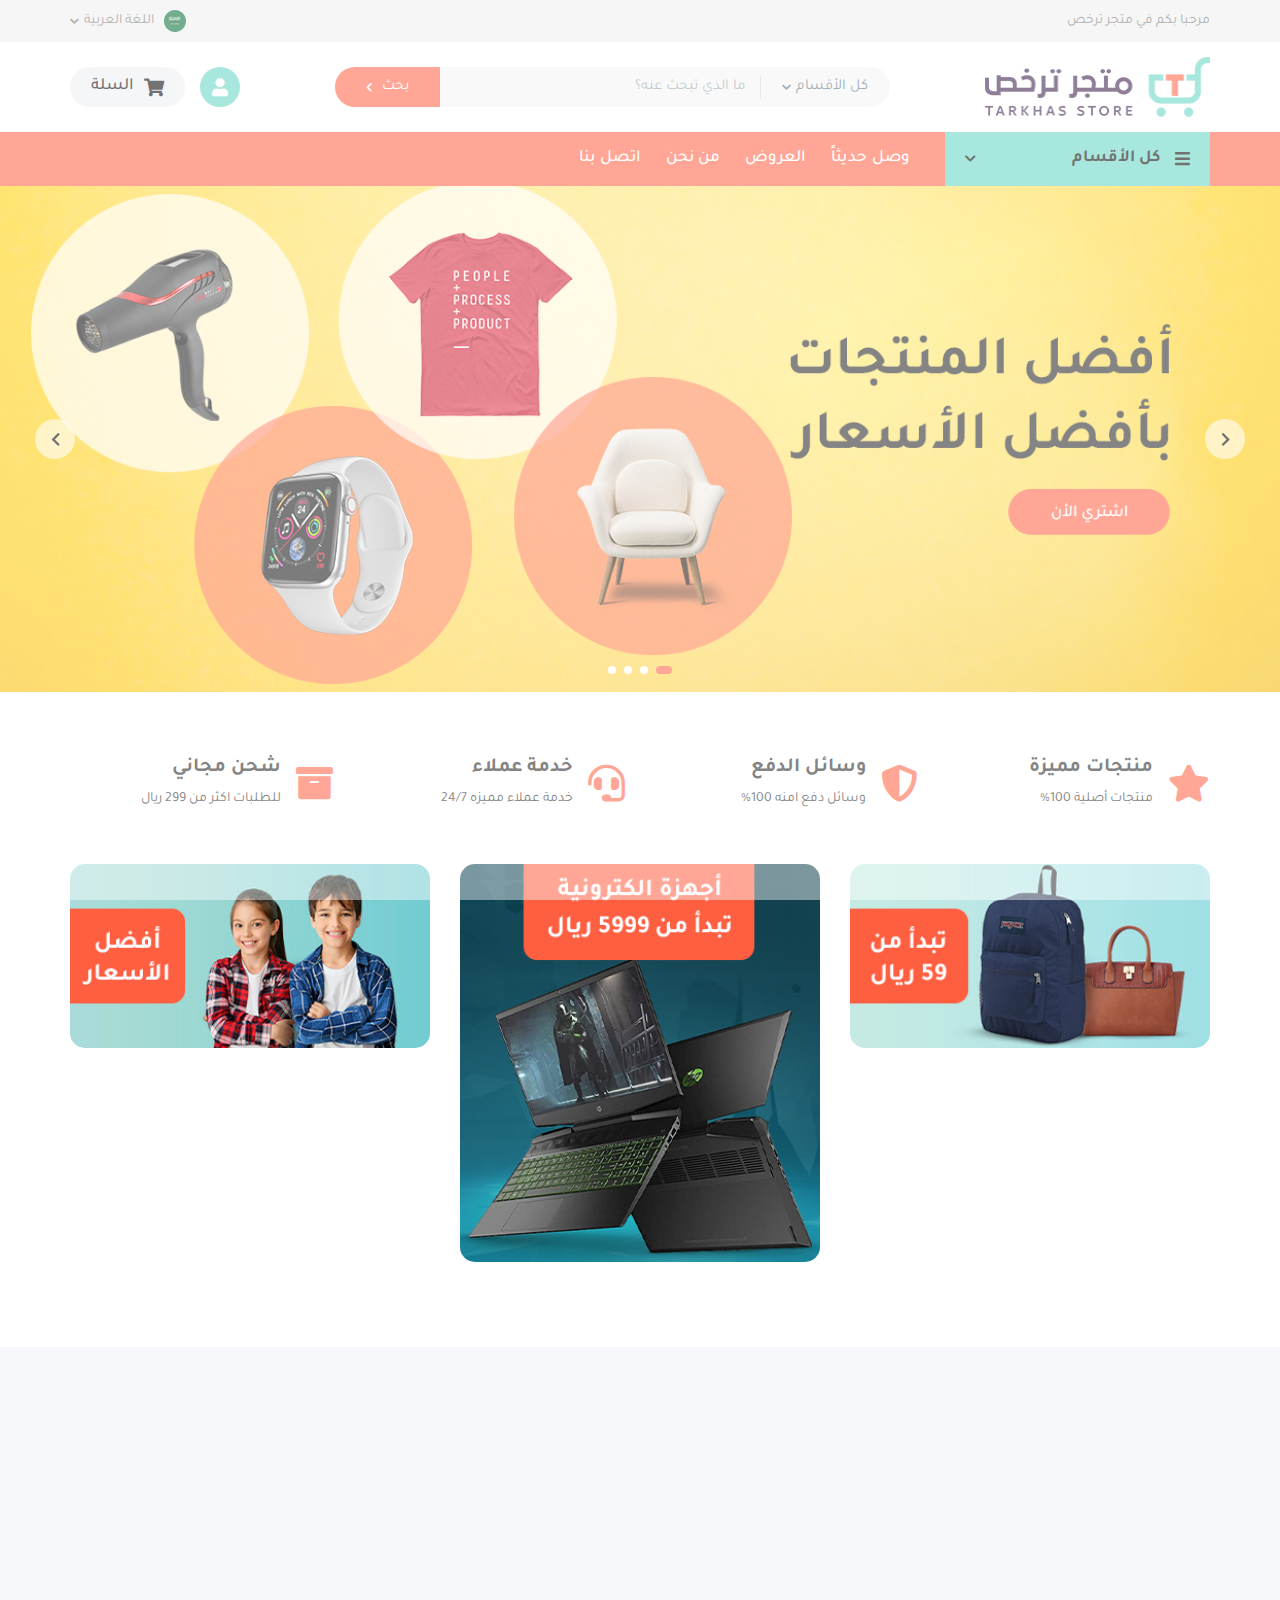
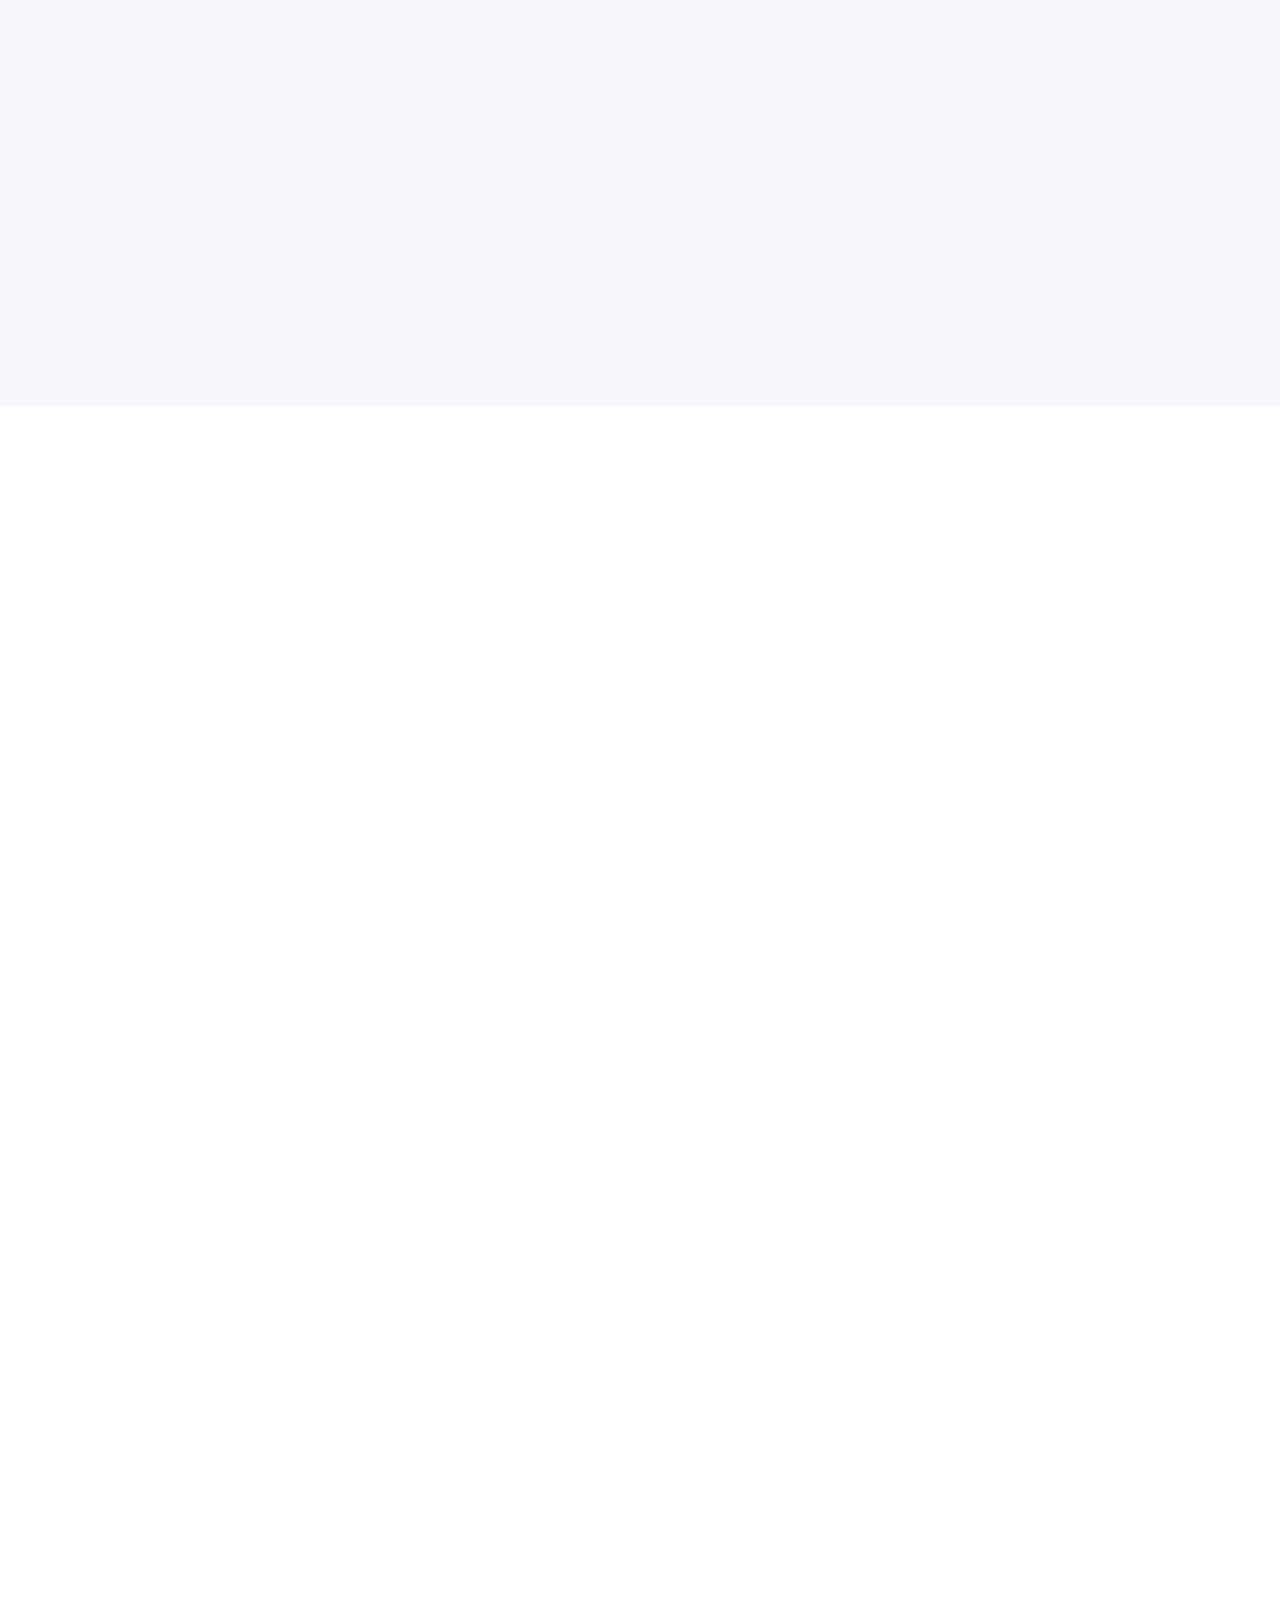
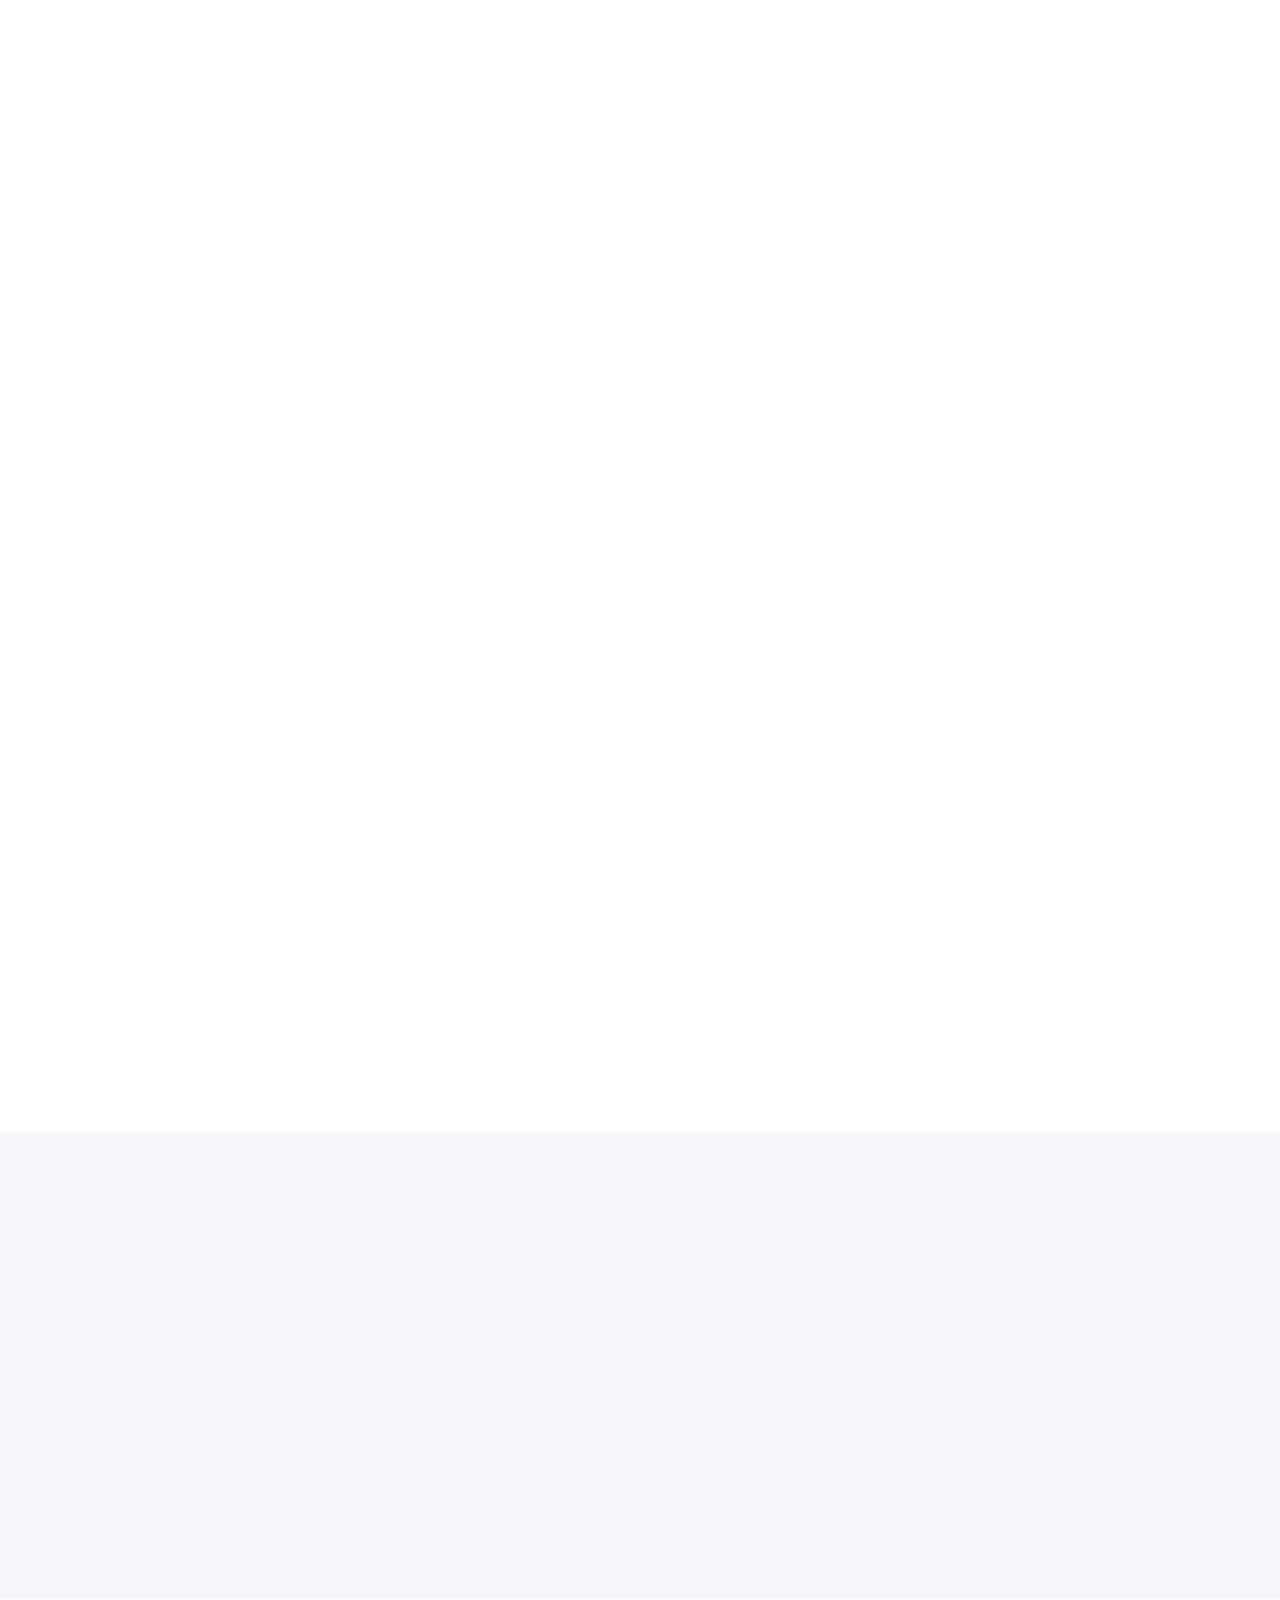
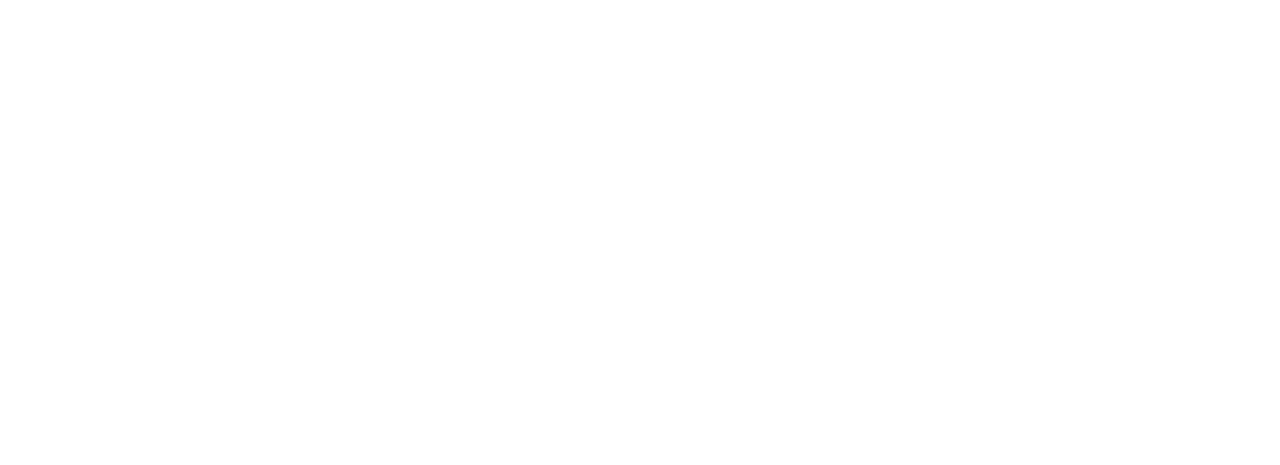
==== index.html @ 3750b5ea "Adding Project Files" ====
<!DOCTYPE html>

<html lang="ar" dir="rtl">

<head>
    <meta charset="utf-8">
    <meta http-equiv="X-UA-Compatible" content="IE=edge">
    <title>ترخص</title>
    <meta name="description" content="">
    <meta name="viewport" content="width=device-width, initial-scale=1">
    <link rel="icon" href="images/logo/logo.png" type="image/x-icon">
    <link rel="stylesheet" href="css/all.min.css">
    <link rel="stylesheet" href="css/bootstrap.min.css">
    <link rel="stylesheet" href="css/bootstrap-rtl.min.css">
    <link rel="stylesheet" href="css/fonts.css">
    <link rel="stylesheet" href="css/animate.css">
    <link rel="stylesheet" href="css/owl.carousel.min.css">
    <link rel="stylesheet" href="css/owl.theme.default.min.css">
    <!-- <link rel="stylesheet" href="css/swiper-bundle.css"> -->
    <link rel="stylesheet" href="css/Linearicons.css">
    <link rel="stylesheet" href="css/main.css">
</head>

<body>
    <!--------------------------------------- Page Overlay -------------------------------------->
    <div class="loading-overlay">
        <div class="loading-overlay-box">
            <img src="images/logo/logo.png">
            <div class="progress-bar">
                <span class="bar"><span class="progress"></span></span>
            </div>
        </div>
    </div>

    <!--------------------------------------- Header Start -------------------------------------->
    <div class="mo-header">
        <div class="top-bar">
            <div class="container">
                <div class="top-bar-content">
                    <p class="welcome-msg">مرحبا بكم في متجر ترخص</p>
                    <div class="lang">
                        <div class="lang-top">
                            <div class="flag">
                                <img class="lang-img" src="images/header/flag.png">
                            </div>
                            <p class="lang-name">اللغة العربية</p>
                        </div>
                        <ul class="lang-list list-unstyled">
                            <li class="lang-li"><a href="index-en.html" class="lang-link">English</a></li>
                            <li class="lang-li"><a href="index.html" class="lang-link">اللغة العربية</a></li>
                        </ul>
                    </div>
                </div>
            </div>
        </div>
        <div class="container">
            <div class="header-content">
                <div class="logo-box">
                    <div class="logo">
                        <a href="#!"><img class="logo-img" src="images/logo/logo.png"></a>
                    </div>
                </div>
                <button class="close-search-btn"><i class="fa fa-times"></i></button>
                <div class="search-box">
                    <div class="search-cats">
                        <button class="cats-btn">كل الأقسام</button>
                        <ul class="cats-btn-list list-unstyled">
                            <li class="cats-btn-li"><a href="#!" class="cats-btn-link">الملابس</li>
                            <li class="cats-btn-li"><a href="#!" class="cats-btn-link">عبايات</a></li>
                            <li class="cats-btn-li"><a href="#!" class="cats-btn-link">العناية بالشعر</a></li>
                            <li class="cats-btn-li"><a href="#!" class="cats-btn-link">العناية بالبشرة</a></li>
                            <li class="cats-btn-li"><a href="#!" class="cats-btn-link">مستحضرات التجميل</a></li>
                            <li class="cats-btn-li"><a href="#!" class="cats-btn-link">الاكسسوارات</a></li>
                            <li class="cats-btn-li"><a href="#!" class="cats-btn-link">الأجهزة الالكترونية</a></li>
                            <li class="cats-btn-li"><a href="#!" class="cats-btn-link">الأجهزة الكهربائية</a></li>
                            <li class="cats-btn-li"><a href="#!" class="cats-btn-link">مستلزمات الرضع</a></li>
                            <li class="cats-btn-li"><a href="#!" class="cats-btn-link">مستلزمات الرياضة</a></li>
                            <li class="cats-btn-li"><a href="#!" class="cats-btn-link">الألعاب</a></li>
                            <li class="cats-btn-li"><a href="#!" class="cats-btn-link">العطور</a></li>
                            <li class="cats-btn-li"><a href="#!" class="cats-btn-link">مستلزمات المنزل</a></li>
                            <li class="cats-btn-li"><a href="#!" class="cats-btn-link">مستلزمات المطبخ</a></li>
                            <li class="cats-btn-li"><a href="#!" class="cats-btn-link">المستلزمات المدرسية والكتب</a></li>
                            <li class="cats-btn-li"><a href="#!" class="cats-btn-link">المواد الغذائية بأنواعها والبروتينات الصحية</a></li>
                            <li class="cats-btn-li"><a href="#!" class="cats-btn-link">العروض والخصومات</a></li>
                        </ul>
                    </div>
                    <div class="search-bar">
                        <input class="search-input" type="text" placeholder="ما الذي تبحث عنه؟">
                        <button class="search-click">بحث</button>
                    </div>
                </div>
                <div class="terms">
                    <div class="menu term-tool">
                        <i class="menu-icon term-icon open-menu"></i>
                    </div>
                    <div class="search term-tool">
                        <i class="search-icon term-icon open-search"></i>
                    </div>
                    <div class="config term-tool">
                        <i class="config-icon term-icon fa fa-user"></i>
                        <ul class="config-list list-unstyled">
                            <li class="config-li"><a class="config-link" href="#!">تسجيل دخول</a></li>
                            <li class="config-li"> <a class="config-link" href="#!">تسجيل جديد</a></li>
                        </ul>
                    </div>
                    <a class="shop" href="#!">
                        <i class="shop-icon term-icon fa fa-shopping-cart"></i>
                        <p class="term-name">السلة</p>
                    </a>
                </div>
            </div>
        </div>
    </div>
    <!---------------------------------------- Header End --------------------------------------->


    <!----------------------------------------- Nav Start --------------------------------------->
    <div class="mo-nav">
        <div class="container">
            <button class="close"><i class="fa fa-times"></i></button>
            <div class="lang">
                <div class="lang-top">
                    <div class="flag">
                        <img class="lang-img" src="images/header/flag.png">
                    </div>
                    <p class="lang-name">اللغة العربية</p>
                </div>
                <ul class="lang-list list-unstyled">
                    <li class="lang-li"><a href="index-en.html" class="lang-link">English</a></li>
                    <li class="lang-li"><a href="index.html" class="lang-link">اللغة العربية</a></li>
                </ul>
            </div>
            <ul class="nav-list list-unstyled">
                <li class="nav-li cats-box">
                    <a class="nav-link" href="#!">
                        <i class="all-cats-btn fa fa-bars"></i>
                        <p class="cats-name">كل الأقسام</p>
                    </a>
                    <div class="mega-menu">
                        <div class="container">
                            <ul class="cats-list list-unstyled">
                                <li class="cats-li mega-sub-menu"><a href="#!" class="cats-link">الملابس</a>
                                    <div class="cats">
                                        <div class="cat-item">
                                            <div class="cat-img-box">
                                                <img class="cat-img" src="images/megamenu/1.png">
                                            </div>
                                            <a href="#!" class="cat-name">ملابس رجالي</a>
                                        </div>
                                        <div class="cat-item">
                                            <div class="cat-img-box">
                                                <img class="cat-img" src="images/megamenu/2.png">
                                            </div>
                                            <a href="#!" class="cat-name">ملابس نساء</a>
                                        </div>
                                        <div class="cat-item">
                                            <div class="cat-img-box">
                                                <img class="cat-img" src="images/megamenu/3.png">
                                            </div>
                                            <a href="#!" class="cat-name">ملابس أطفال</a>
                                        </div>
                                        <div class="cat-item">
                                            <div class="cat-img-box">
                                                <img class="cat-img" src="images/megamenu/4.png">
                                            </div>
                                            <a href="#!" class="cat-name">اكسسوارات نساء</a>
                                        </div>
                                        <div class="cat-item">
                                            <div class="cat-img-box">
                                                <img class="cat-img" src="images/megamenu/5.png">
                                            </div>
                                            <a href="#!" class="cat-name">اكسسوارات رجالي</a>
                                        </div>
                                        <div class="cat-item">
                                            <div class="cat-img-box">
                                                <img class="cat-img" src="images/megamenu/6.png">
                                            </div>
                                            <a href="#!" class="cat-name">شنط</a>
                                        </div>
                                        <div class="cat-item">
                                            <div class="cat-img-box">
                                                <img class="cat-img" src="images/megamenu/7.png">
                                            </div>
                                            <a href="#!" class="cat-name">أحذية</a>
                                        </div>
                                        <div class="cat-item">
                                            <div class="cat-img-box">
                                                <img class="cat-img" src="images/megamenu/8.png">
                                            </div>
                                            <a href="#!" class="cat-name">ساعات</a>
                                        </div>
                                    </div>
                                </li>
                                <li class="cats-li"><a href="#!" class="cats-link">عبايات</a></li>
                                <li class="cats-li"><a href="#!" class="cats-link">العناية بالشعر</a></li>
                                <li class="cats-li"><a href="#!" class="cats-link">العناية بالبشرة</a></li>
                                <li class="cats-li"><a href="#!" class="cats-link">مستحضرات التجميل</a></li>
                                <li class="cats-li"><a href="#!" class="cats-link">الاكسسوارات</a></li>
                                <li class="cats-li"><a href="#!" class="cats-link">الأجهزة الالكترونية</a></li>
                                <li class="cats-li"><a href="#!" class="cats-link">الأجهزة الكهربائية</a></li>
                                <li class="cats-li"><a href="#!" class="cats-link">مستلزمات الرضع</a></li>
                                <li class="cats-li"><a href="#!" class="cats-link">مستلزمات الرياضة</a></li>
                                <li class="cats-li"><a href="#!" class="cats-link">الألعاب</a></li>
                                <li class="cats-li"><a href="#!" class="cats-link">العطور</a></li>
                                <li class="cats-li"><a href="#!" class="cats-link">مستلزمات المنزل</a></li>
                                <li class="cats-li"><a href="#!" class="cats-link">مستلزمات المطبخ</a></li>
                                <li class="cats-li"><a href="#!" class="cats-link">المستلزمات المدرسية والكتب</a></li>
                                <li class="cats-li"><a href="#!" class="cats-link">المواد الغذائية بأنواعها والبروتينات الصحية</a></li>
                                <li class="cats-li"><a href="#!" class="cats-link">العروض والخصومات</a></li>
                            </ul>
                        </div>
                    </div>
                </li>
                <li class="nav-li"><a class="nav-link" href="#!">الرئيسية</a></li>
                <li class="nav-li config-box">
                    <a class="nav-link" href="#!">حسابي</a>
                    <ul class="config-list list-unstyled">
                        <li class="config-li"><a class="config-link" href="#!">تسجيل دخول</a></li>
                        <li class="config-li"> <a class="config-link" href="#!">تسجيل جديد</a></li>
                    </ul>
                </li>
                <li class="nav-li"><a class="nav-link" href="#!">وصل حديثاً</a></li>
                <li class="nav-li"><a class="nav-link" href="#!">العروض</a></li>
                <li class="nav-li"><a class="nav-link" href="#!">من نحن</a></li>
                <li class="nav-li"><a class="nav-link" href="#!">اتصل بنا</a></li>
            </ul>
        </div>
    </div>
    <!------------------------------------------ Nav End ---------------------------------------->


    <!------------------------------------- Main Slider Start ----------------------------------->
    <div class="main-slider wow animate__zoomIn" data-wow-duration="0.7s">
        <div class="owl-carousel owl-theme">
            <div class="main-item">
                <a href="#!"><img class="main-img" src="images/main-slider/slider.png"></a>
            </div>
            <div class="main-item">
                <a href="#!"><img class="main-img" src="images/main-slider/slider.png"></a>
            </div>
            <div class="main-item">
                <a href="#!"><img class="main-img" src="images/main-slider/slider.png"></a>
            </div>
            <div class="main-item">
                <a href="#!"><img class="main-img" src="images/main-slider/slider.png"></a>
            </div>
        </div>
    </div>
    <!-------------------------------------- Main Slider End ------------------------------------>


    <!--------------------------------------- Features Start ------------------------------------>
    <div class="features design">
        <div class="container">
            <div class="row">
                <div class="features-box wow animate__fadeInDown" data-wow-duration="0.7s">
                    <div class="col-md-3 col-xs-12">
                        <div class="feature wow animate__fadeInDown" data-wow-duration="0.7s">
                            <div class="feature-icon-box">
                                <i class="fas fa-star"></i>
                            </div>
                            <div class="feature-content">
                                <h3 class="feature-name">منتجات مميزة</h3>
                                <p class="feature-desc">منتجات أصلية 100%</p>
                            </div>
                        </div>
                    </div>

                    <div class="col-md-3 col-xs-12">
                        <div class="feature wow animate__fadeInDown" data-wow-duration="0.7s">
                            <div class="feature-icon-box">
                                <i class="feature-icon fas fa-shield-alt"></i>
                            </div>
                            <div class="feature-content">
                                <h3 class="feature-name">وسائل الدفع</h3>
                                <p class="feature-desc">وسائل دفع امنه 100%</p>
                            </div>
                        </div>
                    </div>

                    <div class="col-md-3 col-xs-12">
                        <div class="feature wow animate__fadeInDown" data-wow-duration="0.7s">
                            <div class="feature-icon-box">
                                <i class="feature-icon fas fa-headset"></i>
                            </div>
                            <div class="feature-content">
                                <h3 class="feature-name">خدمة عملاء</h3>
                                <p class="feature-desc">خدمة عملاء مميزه 24/7</p>
                            </div>
                        </div>
                    </div>

                    <div class="col-md-3 col-xs-12">
                        <div class="feature wow animate__fadeInDown" data-wow-duration="0.7s">
                            <div class="feature-icon-box">
                                <i class="feature-icon fas fa-archive"></i>
                            </div>
                            <div class="feature-content">
                                <h3 class="feature-name">شحن مجاني</h3>
                                <p class="feature-desc">للطلبات اكثر من 299 ريال</p>
                            </div>
                        </div>
                    </div>
                </div>
            </div>
        </div>
    </div>
    <!---------------------------------------- Features End ------------------------------------->


    <!---------------------------------------- Gallary Start ------------------------------------>
    <div class="gallary">
        <div class="container">
            <div class="row">
                <div class="col-md-4 col-sm-6 col-xs-12">
                    <div class="gallary-col">
                        <div class="gallary-item wow animate__fadeInDown" data-wow-duration="0.7s">
                            <a href="#!"><img class="gallary-img" src="images/gallary/1.png"></a>
                        </div>
                        <div class="gallary-item wow animate__fadeInDown" data-wow-duration="0.7s">
                            <a href="#!"><img class="gallary-img" src="images/gallary/2.png"></a>
                        </div>
                    </div>
                </div>
                <div class="col-md-4 col-sm-6 col-xs-12">
                    <div class="gallary-item wow animate__fadeInDown" data-wow-duration="0.7s">
                        <a href="#!"><img class="gallary-img" src="images/gallary/3.png"></a>
                    </div>
                </div>
                <div class="col-md-4 col-md-push-0 col-sm-push-3 col-sm-6 col-xs-12">
                    <div class="gallary-col">
                        <div class="gallary-item wow animate__fadeInDown" data-wow-duration="0.7s">
                            <a href="#!"><img class="gallary-img" src="images/gallary/4.png"></a>
                        </div>
                        <div class="gallary-item wow animate__fadeInDown" data-wow-duration="0.7s">
                            <a href="#!"><img class="gallary-img" src="images/gallary/5.png"></a>
                        </div>
                    </div>
                </div>
            </div>
        </div>
    </div>
    <!----------------------------------------- Gallary End ------------------------------------->


    <!-------------------------------------- Most-Viewed Start ---------------------------------->
    <div class="most-viewed sub-sliders design">
        <div class="container">
            <h2 class="sections-title wow animate__fadeInDown" data-wow-duration="0.7s">الأكثر مشاهدة</h2>
            <div class="owl-carousel owl-theme wow animate__fadeInDown" data-wow-duration="0.7s">
                <div class="sub-item">
                    <div class="item-img-box">
                        <a href="#!"><img class="item-img" src="images/most-viewed/1.png"></a>
                        <div class="white-box">
                            <button class="item-search"><i class="fa fa-search"></i></button>
                        </div>
                    </div>
                    <div class="item-content">
                        <a href="#!" class="item-name">غسالة أتوماتيك 8 كيلو</a>
                        <ul class="stars-list list-unstyled">
                            <li class="star-li"><i class="fa fa-star"></i></li>
                            <li class="star-li"><i class="fa fa-star"></i></li>
                            <li class="star-li"><i class="fa fa-star"></i></li>
                            <li class="star-li"><i class="fa fa-star"></i></li>
                            <li class="star-li"><i class="fa fa-star"></i></li>
                        </ul>
                        <div class="price-box">
                            <span class="last-price">4000 ريال</span>
                            <span class="first-price">3500 ريال</span>
                        </div>
                        <div class="item-tools">
                            <a href="#!" class="add-to-cart">أضف للسلة</a>
                            <a href="#!" class="love"><i class="far fa-heart"></i></a>
                        </div>
                    </div>
                </div>
                <div class="sub-item">
                    <div class="item-img-box">
                        <a href="#!"><img class="item-img" src="images/most-viewed/2.png"></a>
                        <div class="white-box">
                            <button class="item-search"><i class="fa fa-search"></i></button>
                        </div>
                        <span class="offer">خصم %20</span>
                    </div>
                    <div class="item-content">
                        <a href="#!" class="item-name">غسالة أتوماتيك 8 كيلو</a>
                        <ul class="stars-list list-unstyled">
                            <li class="star-li"><i class="fa fa-star"></i></li>
                            <li class="star-li"><i class="fa fa-star"></i></li>
                            <li class="star-li"><i class="fa fa-star"></i></li>
                            <li class="star-li"><i class="fa fa-star"></i></li>
                            <li class="star-li"><i class="fa fa-star"></i></li>
                        </ul>
                        <div class="price-box">
                            <span class="last-price">4000 ريال</span>
                            <span class="first-price">3500 ريال</span>
                        </div>
                        <div class="item-tools">
                            <a href="#!" class="add-to-cart">أضف للسلة</a>
                            <a href="#!" class="love"><i class="far fa-heart"></i></a>
                        </div>
                    </div>
                </div>
                <div class="sub-item">
                    <div class="item-img-box">
                        <a href="#!"><img class="item-img" src="images/most-viewed/3.png"></a>
                        <div class="white-box">
                            <button class="item-search"><i class="fa fa-search"></i></button>
                        </div>
                    </div>
                    <div class="item-content">
                        <a href="#!" class="item-name">غسالة أتوماتيك 8 كيلو</a>
                        <ul class="stars-list list-unstyled">
                            <li class="star-li"><i class="fa fa-star"></i></li>
                            <li class="star-li"><i class="fa fa-star"></i></li>
                            <li class="star-li"><i class="fa fa-star"></i></li>
                            <li class="star-li"><i class="fa fa-star"></i></li>
                            <li class="star-li"><i class="fa fa-star"></i></li>
                        </ul>
                        <div class="price-box">
                            <span class="last-price">4000 ريال</span>
                            <span class="first-price">3500 ريال</span>
                        </div>
                        <div class="item-tools">
                            <a href="#!" class="add-to-cart">أضف للسلة</a>
                            <a href="#!" class="love"><i class="far fa-heart"></i></a>
                        </div>
                    </div>
                </div>
                <div class="sub-item">
                    <div class="item-img-box">
                        <a href="#!"><img class="item-img" src="images/most-viewed/4.png"></a>
                        <div class="white-box">
                            <button class="item-search"><i class="fa fa-search"></i></button>
                        </div>
                        <span class="new">جديد</span>
                    </div>
                    <div class="item-content">
                        <a href="#!" class="item-name">غسالة أتوماتيك 8 كيلو</a>
                        <ul class="stars-list list-unstyled">
                            <li class="star-li"><i class="fa fa-star"></i></li>
                            <li class="star-li"><i class="fa fa-star"></i></li>
                            <li class="star-li"><i class="fa fa-star"></i></li>
                            <li class="star-li"><i class="fa fa-star"></i></li>
                            <li class="star-li"><i class="fa fa-star"></i></li>
                        </ul>
                        <div class="price-box">
                            <span class="last-price">4000 ريال</span>
                            <span class="first-price">3500 ريال</span>
                        </div>
                        <div class="item-tools">
                            <a href="#!" class="add-to-cart">أضف للسلة</a>
                            <a href="#!" class="love"><i class="far fa-heart"></i></a>
                        </div>
                    </div>
                </div>
                <div class="sub-item">
                    <div class="item-img-box">
                        <a href="#!"><img class="item-img" src="images/most-viewed/2.png"></a>
                        <div class="white-box">
                            <button class="item-search"><i class="fa fa-search"></i></button>
                        </div>
                        <span class="offer">خصم %20</span>
                    </div>
                    <div class="item-content">
                        <a href="#!" class="item-name">غسالة أتوماتيك 8 كيلو</a>
                        <ul class="stars-list list-unstyled">
                            <li class="star-li"><i class="fa fa-star"></i></li>
                            <li class="star-li"><i class="fa fa-star"></i></li>
                            <li class="star-li"><i class="fa fa-star"></i></li>
                            <li class="star-li"><i class="fa fa-star"></i></li>
                            <li class="star-li"><i class="fa fa-star"></i></li>
                        </ul>
                        <div class="price-box">
                            <span class="last-price">4000 ريال</span>
                            <span class="first-price">3500 ريال</span>
                        </div>
                        <div class="item-tools">
                            <a href="#!" class="add-to-cart">أضف للسلة</a>
                            <a href="#!" class="love"><i class="far fa-heart"></i></a>
                        </div>
                    </div>
                </div>
            </div>
        </div>
    </div>
    <!--------------------------------------- Most-Viewed End ----------------------------------->


    <!-------------------------------------- New-Arrival Start ---------------------------------->
    <div class="new-arrival">
        <div class="container">
            <h2 class="sections-title wow animate__fadeInDown" data-wow-duration="0.7s">وصل حديثاً</h2>
            <div class="row">
                <div class="col-md-3 col-sm-4 col-xs-6">
                    <div class="sub-item wow animate__fadeInDown" data-wow-duration="0.7s">
                        <div class="item-img-box">
                            <a href="#!"><img class="item-img" src="images/new-arrival/1.png"></a>
                            <div class="white-box">
                                <button class="item-search"><i class="fa fa-search"></i></button>
                            </div>
                            <span class="new">جديد</span>
                        </div>
                        <div class="item-content">
                            <a href="#!" class="item-name">غسالة أتوماتيك 8 كيلو</a>
                            <ul class="stars-list list-unstyled">
                                <li class="star-li"><i class="fa fa-star"></i></li>
                                <li class="star-li"><i class="fa fa-star"></i></li>
                                <li class="star-li"><i class="fa fa-star"></i></li>
                                <li class="star-li"><i class="fa fa-star"></i></li>
                                <li class="star-li"><i class="fa fa-star"></i></li>
                            </ul>
                            <div class="price-box">
                                <span class="last-price">4000 ريال</span>
                                <span class="first-price">3500 ريال</span>
                            </div>
                            <div class="item-tools">
                                <a href="#!" class="add-to-cart">أضف للسلة</a>
                                <a href="#!" class="love"><i class="far fa-heart"></i></a>
                            </div>
                        </div>
                    </div>
                </div>
                <div class="col-md-3 col-sm-4 col-xs-6">
                    <div class="sub-item wow animate__fadeInDown" data-wow-duration="0.7s">
                        <div class="item-img-box">
                            <a href="#!"><img class="item-img" src="images/new-arrival/2.png"></a>
                            <div class="white-box">
                                <button class="item-search"><i class="fa fa-search"></i></button>
                            </div>
                            <span class="offer">خصم %20</span>
                        </div>
                        <div class="item-content">
                            <a href="#!" class="item-name">غسالة أتوماتيك 8 كيلو</a>
                            <ul class="stars-list list-unstyled">
                                <li class="star-li"><i class="fa fa-star"></i></li>
                                <li class="star-li"><i class="fa fa-star"></i></li>
                                <li class="star-li"><i class="fa fa-star"></i></li>
                                <li class="star-li"><i class="fa fa-star"></i></li>
                                <li class="star-li"><i class="fa fa-star"></i></li>
                            </ul>
                            <div class="price-box">
                                <span class="last-price">4000 ريال</span>
                                <span class="first-price">3500 ريال</span>
                            </div>
                            <div class="item-tools">
                                <a href="#!" class="add-to-cart">أضف للسلة</a>
                                <a href="#!" class="love"><i class="far fa-heart"></i></a>
                            </div>
                        </div>
                    </div>
                </div>
                <div class="col-md-3 col-sm-4 col-xs-6">
                    <div class="sub-item wow animate__fadeInDown" data-wow-duration="0.7s">
                        <div class="item-img-box">
                            <a href="#!"><img class="item-img" src="images/new-arrival/3.png"></a>
                            <div class="white-box">
                                <button class="item-search"><i class="fa fa-search"></i></button>
                            </div>
                        </div>
                        <div class="item-content">
                            <a href="#!" class="item-name">غسالة أتوماتيك 8 كيلو</a>
                            <ul class="stars-list list-unstyled">
                                <li class="star-li"><i class="fa fa-star"></i></li>
                                <li class="star-li"><i class="fa fa-star"></i></li>
                                <li class="star-li"><i class="fa fa-star"></i></li>
                                <li class="star-li"><i class="fa fa-star"></i></li>
                                <li class="star-li"><i class="fa fa-star"></i></li>
                            </ul>
                            <div class="price-box">
                                <span class="last-price">4000 ريال</span>
                                <span class="first-price">3500 ريال</span>
                            </div>
                            <div class="item-tools">
                                <a href="#!" class="add-to-cart">أضف للسلة</a>
                                <a href="#!" class="love"><i class="far fa-heart"></i></a>
                            </div>
                        </div>
                    </div>
                </div>
                <div class="col-md-3 col-sm-4 col-xs-6">
                    <div class="sub-item wow animate__fadeInDown" data-wow-duration="0.7s">
                        <div class="item-img-box">
                            <a href="#!"><img class="item-img" src="images/new-arrival/4.png"></a>
                            <div class="white-box">
                                <button class="item-search"><i class="fa fa-search"></i></button>
                            </div>
                            <span class="new">جديد</span>
                        </div>
                        <div class="item-content">
                            <a href="#!" class="item-name">غسالة أتوماتيك 8 كيلو</a>
                            <ul class="stars-list list-unstyled">
                                <li class="star-li"><i class="fa fa-star"></i></li>
                                <li class="star-li"><i class="fa fa-star"></i></li>
                                <li class="star-li"><i class="fa fa-star"></i></li>
                                <li class="star-li"><i class="fa fa-star"></i></li>
                                <li class="star-li"><i class="fa fa-star"></i></li>
                            </ul>
                            <div class="price-box">
                                <span class="last-price">4000 ريال</span>
                                <span class="first-price">3500 ريال</span>
                            </div>
                            <div class="item-tools">
                                <a href="#!" class="add-to-cart">أضف للسلة</a>
                                <a href="#!" class="love"><i class="far fa-heart"></i></a>
                            </div>
                        </div>
                    </div>
                </div>
                <div class="col-md-3 col-sm-4 col-xs-6">
                    <div class="sub-item wow animate__fadeInDown" data-wow-duration="0.7s">
                        <div class="item-img-box">
                            <a href="#!"><img class="item-img" src="images/new-arrival/5.png"></a>
                            <div class="white-box">
                                <button class="item-search"><i class="fa fa-search"></i></button>
                            </div>
                            <span class="offer">خصم %20</span>
                        </div>
                        <div class="item-content">
                            <a href="#!" class="item-name">غسالة أتوماتيك 8 كيلو</a>
                            <ul class="stars-list list-unstyled">
                                <li class="star-li"><i class="fa fa-star"></i></li>
                                <li class="star-li"><i class="fa fa-star"></i></li>
                                <li class="star-li"><i class="fa fa-star"></i></li>
                                <li class="star-li"><i class="fa fa-star"></i></li>
                                <li class="star-li"><i class="fa fa-star"></i></li>
                            </ul>
                            <div class="price-box">
                                <span class="last-price">4000 ريال</span>
                                <span class="first-price">3500 ريال</span>
                            </div>
                            <div class="item-tools">
                                <a href="#!" class="add-to-cart">أضف للسلة</a>
                                <a href="#!" class="love"><i class="far fa-heart"></i></a>
                            </div>
                        </div>
                    </div>
                </div>
                <div class="col-md-3 col-sm-4 col-xs-6">
                    <div class="sub-item wow animate__fadeInDown" data-wow-duration="0.7s">
                        <div class="item-img-box">
                            <a href="#!"><img class="item-img" src="images/new-arrival/6.png"></a>
                            <div class="white-box">
                                <button class="item-search"><i class="fa fa-search"></i></button>
                            </div>
                            <span class="new">جديد</span>
                        </div>
                        <div class="item-content">
                            <a href="#!" class="item-name">غسالة أتوماتيك 8 كيلو</a>
                            <ul class="stars-list list-unstyled">
                                <li class="star-li"><i class="fa fa-star"></i></li>
                                <li class="star-li"><i class="fa fa-star"></i></li>
                                <li class="star-li"><i class="fa fa-star"></i></li>
                                <li class="star-li"><i class="fa fa-star"></i></li>
                                <li class="star-li"><i class="fa fa-star"></i></li>
                            </ul>
                            <div class="price-box">
                                <span class="last-price">4000 ريال</span>
                                <span class="first-price">3500 ريال</span>
                            </div>
                            <div class="item-tools">
                                <a href="#!" class="add-to-cart">أضف للسلة</a>
                                <a href="#!" class="love"><i class="far fa-heart"></i></a>
                            </div>
                        </div>
                    </div>
                </div>
                <div class="col-md-3 col-sm-4 col-xs-6">
                    <div class="sub-item wow animate__fadeInDown" data-wow-duration="0.7s">
                        <div class="item-img-box">
                            <a href="#!"><img class="item-img" src="images/new-arrival/7.png"></a>
                            <div class="white-box">
                                <button class="item-search"><i class="fa fa-search"></i></button>
                            </div>
                            <span class="new">جديد</span>
                        </div>
                        <div class="item-content">
                            <a href="#!" class="item-name">غسالة أتوماتيك 8 كيلو</a>
                            <ul class="stars-list list-unstyled">
                                <li class="star-li"><i class="fa fa-star"></i></li>
                                <li class="star-li"><i class="fa fa-star"></i></li>
                                <li class="star-li"><i class="fa fa-star"></i></li>
                                <li class="star-li"><i class="fa fa-star"></i></li>
                                <li class="star-li"><i class="fa fa-star"></i></li>
                            </ul>
                            <div class="price-box">
                                <span class="last-price">4000 ريال</span>
                                <span class="first-price">3500 ريال</span>
                            </div>
                            <div class="item-tools">
                                <a href="#!" class="add-to-cart">أضف للسلة</a>
                                <a href="#!" class="love"><i class="far fa-heart"></i></a>
                            </div>
                        </div>
                    </div>
                </div>
                <div class="col-md-3 col-sm-4 col-xs-6">
                    <div class="sub-item up wow animate__fadeInDown" data-wow-duration="0.7s">
                        <div class="item-img-box">
                            <a href="#!"><img class="item-img" src="images/new-arrival/8.png"></a>
                            <div class="white-box">
                                <button class="item-search"><i class="fa fa-search"></i></button>
                            </div>
                            <span class="new">جديد</span>
                            <div class="up-box">
                                <span class="line l1"></span>
                                <span class="line l2"></span>
                                <span class="line l3"></span>
                                <span class="line l4"></span>
                                <span class="up-text">نفذت <br>الكمية</span>
                            </div>
                        </div>
                        <div class="item-content">
                            <a href="#!" class="item-name">غسالة أتوماتيك 8 كيلو</a>
                            <ul class="stars-list list-unstyled">
                                <li class="star-li"><i class="fa fa-star"></i></li>
                                <li class="star-li"><i class="fa fa-star"></i></li>
                                <li class="star-li"><i class="fa fa-star"></i></li>
                                <li class="star-li"><i class="fa fa-star"></i></li>
                                <li class="star-li"><i class="fa fa-star"></i></li>
                            </ul>
                            <div class="price-box">
                                <span class="last-price">4000 ريال</span>
                                <span class="first-price">3500 ريال</span>
                            </div>
                            <div class="item-tools">
                                <a href="#!" class="add-to-cart">أضف للسلة</a>
                                <a href="#!" class="love"><i class="far fa-heart"></i></a>
                            </div>
                        </div>
                    </div>
                </div>
            </div>
        </div>
    </div>
    <!--------------------------------------- New-Arrival End ----------------------------------->


    <!----------------------------------------- Banner Start ------------------------------------>
    <div class="banner">
        <div class="container">
            <div class="banner-item wow animate__fadeInDown" data-wow-duration="0.7s">
                <a href="#!"><img class="banner-img" src="images/banner/banner.png"></a>
            </div>
        </div>
    </div>
    <!------------------------------------------ Banner End ------------------------------------->

    <!--------------------------------------- Bestseller Start ---------------------------------->
    <div class="bestseller design">
        <div class="container">
            <h2 class="sections-title wow animate__fadeInDown" data-wow-duration="0.7s">الأكثر مبيعاً <a href="#!" class="more">عرض المزيد</a></h2>
            <!-- <div class="row"> -->
            <div class="items-box">
                <div class="items-col">
                    <div class="sub-item big-item wow animate__fadeInDown" data-wow-duration="0.7s">
                        <div class="item-img-box">
                            <a href="#!"><img class="item-img" src="images/bestseller/1.png"></a>
                            <div class="white-box">
                                <button class="item-search"><i class="fa fa-search"></i></button>
                            </div>
                            <span class="new">جديد</span>
                        </div>
                        <div class="item-content">
                            <a href="#!" class="item-name">غسالة أتوماتيك 8 كيلو</a>
                            <ul class="stars-list list-unstyled">
                                <li class="star-li"><i class="fa fa-star"></i></li>
                                <li class="star-li"><i class="fa fa-star"></i></li>
                                <li class="star-li"><i class="fa fa-star"></i></li>
                                <li class="star-li"><i class="fa fa-star"></i></li>
                                <li class="star-li"><i class="fa fa-star"></i></li>
                            </ul>
                            <div class="price-box">
                                <span class="last-price">4000 ريال</span>
                                <span class="first-price">3500 ريال</span>
                            </div>
                            <div class="item-tools">
                                <a href="#!" class="add-to-cart">أضف للسلة</a>
                                <a href="#!" class="love"><i class="far fa-heart"></i></a>
                            </div>
                        </div>
                    </div>
                </div>
                <div class="items-col">
                    <div class="sub-item horiz-item wow animate__fadeInDown" data-wow-duration="0.7s">
                        <div class="item-img-box">
                            <a href="#!"><img class="item-img" src="images/bestseller/2.png"></a>
                            <div class="white-box">
                                <button class="item-search"><i class="fa fa-search"></i></button>
                            </div>
                            <span class="offer">خصم %20</span>
                        </div>
                        <div class="item-content">
                            <a href="#!" class="item-name">غسالة أتوماتيك 8 كيلو</a>
                            <ul class="stars-list list-unstyled">
                                <li class="star-li"><i class="fa fa-star"></i></li>
                                <li class="star-li"><i class="fa fa-star"></i></li>
                                <li class="star-li"><i class="fa fa-star"></i></li>
                                <li class="star-li"><i class="fa fa-star"></i></li>
                                <li class="star-li"><i class="fa fa-star"></i></li>
                            </ul>
                            <div class="price-box">
                                <span class="last-price">4000 ريال</span>
                                <span class="first-price">3500 ريال</span>
                            </div>
                            <div class="item-tools">
                                <a href="#!" class="add-to-cart">أضف للسلة</a>
                                <a href="#!" class="love"><i class="far fa-heart"></i></a>
                            </div>
                        </div>
                    </div>
                    <div class="sub-item horiz-item wow animate__fadeInDown" data-wow-duration="0.7s">
                        <div class="item-img-box">
                            <a href="#!"><img class="item-img" src="images/bestseller/3.png"></a>
                            <div class="white-box">
                                <button class="item-search"><i class="fa fa-search"></i></button>
                            </div>
                        </div>
                        <div class="item-content">
                            <a href="#!" class="item-name">غسالة أتوماتيك 8 كيلو</a>
                            <ul class="stars-list list-unstyled">
                                <li class="star-li"><i class="fa fa-star"></i></li>
                                <li class="star-li"><i class="fa fa-star"></i></li>
                                <li class="star-li"><i class="fa fa-star"></i></li>
                                <li class="star-li"><i class="fa fa-star"></i></li>
                                <li class="star-li"><i class="fa fa-star"></i></li>
                            </ul>
                            <div class="price-box">
                                <span class="last-price">4000 ريال</span>
                                <span class="first-price">3500 ريال</span>
                            </div>
                            <div class="item-tools">
                                <a href="#!" class="add-to-cart">أضف للسلة</a>
                                <a href="#!" class="love"><i class="far fa-heart"></i></a>
                            </div>
                        </div>
                    </div>
                    <div class="sub-item horiz-item wow animate__fadeInDown" data-wow-duration="0.7s">
                        <div class="item-img-box">
                            <a href="#!"><img class="item-img" src="images/bestseller/4.png"></a>
                            <div class="white-box">
                                <button class="item-search"><i class="fa fa-search"></i></button>
                            </div>
                        </div>
                        <div class="item-content">
                            <a href="#!" class="item-name">غسالة أتوماتيك 8 كيلو</a>
                            <ul class="stars-list list-unstyled">
                                <li class="star-li"><i class="fa fa-star"></i></li>
                                <li class="star-li"><i class="fa fa-star"></i></li>
                                <li class="star-li"><i class="fa fa-star"></i></li>
                                <li class="star-li"><i class="fa fa-star"></i></li>
                                <li class="star-li"><i class="fa fa-star"></i></li>
                            </ul>
                            <div class="price-box">
                                <span class="last-price">4000 ريال</span>
                                <span class="first-price">3500 ريال</span>
                            </div>
                            <div class="item-tools">
                                <a href="#!" class="add-to-cart">أضف للسلة</a>
                                <a href="#!" class="love"><i class="far fa-heart"></i></a>
                            </div>
                        </div>
                    </div>
                </div>
                <div class="items-col">
                    <div class="sub-item horiz-item wow animate__fadeInDown" data-wow-duration="0.7s">
                        <div class="item-img-box">
                            <a href="#!"><img class="item-img" src="images/bestseller/5.png"></a>
                            <div class="white-box">
                                <button class="item-search"><i class="fa fa-search"></i></button>
                            </div>
                        </div>
                        <div class="item-content">
                            <a href="#!" class="item-name">غسالة أتوماتيك 8 كيلو</a>
                            <ul class="stars-list list-unstyled">
                                <li class="star-li"><i class="fa fa-star"></i></li>
                                <li class="star-li"><i class="fa fa-star"></i></li>
                                <li class="star-li"><i class="fa fa-star"></i></li>
                                <li class="star-li"><i class="fa fa-star"></i></li>
                                <li class="star-li"><i class="fa fa-star"></i></li>
                            </ul>
                            <div class="price-box">
                                <span class="last-price">4000 ريال</span>
                                <span class="first-price">3500 ريال</span>
                            </div>
                            <div class="item-tools">
                                <a href="#!" class="add-to-cart">أضف للسلة</a>
                                <a href="#!" class="love"><i class="far fa-heart"></i></a>
                            </div>
                        </div>
                    </div>
                    <div class="sub-item horiz-item wow animate__fadeInDown" data-wow-duration="0.7s">
                        <div class="item-img-box">
                            <a href="#!"><img class="item-img" src="images/bestseller/6.png"></a>
                            <div class="white-box">
                                <button class="item-search"><i class="fa fa-search"></i></button>
                            </div>
                            <span class="offer">خصم %20</span>
                        </div>
                        <div class="item-content">
                            <a href="#!" class="item-name">غسالة أتوماتيك 8 كيلو</a>
                            <ul class="stars-list list-unstyled">
                                <li class="star-li"><i class="fa fa-star"></i></li>
                                <li class="star-li"><i class="fa fa-star"></i></li>
                                <li class="star-li"><i class="fa fa-star"></i></li>
                                <li class="star-li"><i class="fa fa-star"></i></li>
                                <li class="star-li"><i class="fa fa-star"></i></li>
                            </ul>
                            <div class="price-box">
                                <span class="last-price">4000 ريال</span>
                                <span class="first-price">3500 ريال</span>
                            </div>
                            <div class="item-tools">
                                <a href="#!" class="add-to-cart">أضف للسلة</a>
                                <a href="#!" class="love"><i class="far fa-heart"></i></a>
                            </div>
                        </div>
                    </div>
                    <div class="sub-item horiz-item wow animate__fadeInDown" data-wow-duration="0.7s">
                        <div class="item-img-box">
                            <a href="#!"><img class="item-img" src="images/bestseller/7.png"></a>
                            <div class="white-box">
                                <button class="item-search"><i class="fa fa-search"></i></button>
                            </div>
                        </div>
                        <div class="item-content">
                            <a href="#!" class="item-name">غسالة أتوماتيك 8 كيلو</a>
                            <ul class="stars-list list-unstyled">
                                <li class="star-li"><i class="fa fa-star"></i></li>
                                <li class="star-li"><i class="fa fa-star"></i></li>
                                <li class="star-li"><i class="fa fa-star"></i></li>
                                <li class="star-li"><i class="fa fa-star"></i></li>
                                <li class="star-li"><i class="fa fa-star"></i></li>
                            </ul>
                            <div class="price-box">
                                <span class="last-price">4000 ريال</span>
                                <span class="first-price">3500 ريال</span>
                            </div>
                            <div class="item-tools">
                                <a href="#!" class="add-to-cart">أضف للسلة</a>
                                <a href="#!" class="love"><i class="far fa-heart"></i></a>
                            </div>
                        </div>
                    </div>
                </div>
            </div>
            <!-- </div> -->
        </div>
    </div>
    <!---------------------------------------- Bestseller End ----------------------------------->


    <!-------------------------------------- Testimonails Start --------------------------------->
    <div class="testimonails design">
        <div class="container">
            <h2 class="testim-title wow animate__fadeInDown" data-wow-duration="0.7s">آراء العملاء</h2>
            <div class="owl-carousel owl-theme wow animate__fadeInDown" data-wow-duration="0.7s">
                <div class="testim">
                    <div class="testim-img-box">
                        <img class="testim-img" src="images/testimonials/1.png">
                    </div>
                    <div class="testim-content">
                        <h3 class="testim-name">محمد عبدالرحمن</h3>
                        <p class="testim-desc">هناك حقيقة مثبتة منذ زمن طويل وهي أن المحتوى المقروء لصفحة ما سيلهي القارئ عن التركيز على الشكل الخارجي للنص أو شكل توضع الفقرات في الصفحة التي يقرأها. ولذلك يتم استخدام طريقة لوريم</p>
                    </div>
                    <div class="qute">
                        <img class="qute-img" src="images/testimonials/qute.png">
                    </div>
                </div>
                <div class="testim">
                    <div class="testim-img-box">
                        <img class="testim-img" src="images/testimonials/1.png">
                    </div>
                    <div class="testim-content">
                        <h3 class="testim-name">محمد عبدالرحمن</h3>
                        <p class="testim-desc">هناك حقيقة مثبتة منذ زمن طويل وهي أن المحتوى المقروء لصفحة ما سيلهي القارئ عن التركيز على الشكل الخارجي للنص أو شكل توضع الفقرات في الصفحة التي يقرأها. ولذلك يتم استخدام طريقة لوريم</p>
                    </div>
                    <div class="qute">
                        <img class="qute-img" src="images/testimonials/qute.png">
                    </div>
                </div>
                <div class="testim">
                    <div class="testim-img-box">
                        <img class="testim-img" src="images/testimonials/1.png">
                    </div>
                    <div class="testim-content">
                        <h3 class="testim-name">محمد عبدالرحمن</h3>
                        <p class="testim-desc">هناك حقيقة مثبتة منذ زمن طويل وهي أن المحتوى المقروء لصفحة ما سيلهي القارئ عن التركيز على الشكل الخارجي للنص أو شكل توضع الفقرات في الصفحة التي يقرأها. ولذلك يتم استخدام طريقة لوريم</p>
                    </div>
                    <div class="qute">
                        <img class="qute-img" src="images/testimonials/qute.png">
                    </div>
                </div>
            </div>
        </div>
    </div>
    <!--------------------------------------- Testimonails End ---------------------------------->


    <!---------------------------------------- Footer Start ------------------------------------->
    <div class="footer">
        <div class="container">
            <div class="footer-top wow animate__fadeInDown" data-wow-duration="0.7s">
                <div class="row">
                    <div class="slide-group" id="parent">
                        <div class="col-md-2 col-xs-12">
                            <div class="footer-col one first">
                                <h3 class="footer-heading">
                                    <a class="footer-link plus" data-toggle="collapse" data-target="#collapseOne" aria-expanded="false" aria-controls="collapseOne">معلومات</a>
                                </h3>
                                <div class="slide-list collapse" id="collapseOne" data-parent="#parent">
                                    <ul class="info-list list-unstyled">
                                        <li class="info-list-li"><a class="info-link" href="#!">من نحن</a></li>
                                        <li class="info-list-li"><a class="info-link" href="#!">الشحن والتوصيل</a></li>
                                        <li class="info-list-li"><a class="info-link" href="#!">الحسابات البنكية</a></li>
                                        <li class="info-list-li"><a class="info-link" href="#!">الخصوصية</a></li>
                                        <li class="info-list-li"><a class="info-link" href="#!">شروط الإستخدام</a></li>
                                    </ul>
                                </div>
                            </div>
                        </div>

                        <div class="col-md-2 col-xs-12">
                            <div class="footer-col one second">
                                <h3 class="footer-heading">
                                    <a class="footer-link plus" data-toggle="collapse" data-target="#collapseTwo" aria-expanded="false" aria-controls="collapseTwo">خدمة العملاء</a>
                                </h3>
                                <div class="slide-list collapse" id="collapseTwo" data-parent="#parent">
                                    <ul class="info-list list-unstyled">
                                        <li class="info-list-li"><a class="info-link" href="#!">اتصل بنا</a></li>
                                        <li class="info-list-li"><a class="info-link" href="#!">ارجاع الطلب</a></li>
                                        <li class="info-list-li"><a class="info-link" href="#!">خريطة الموقع</a></li>
                                    </ul>
                                </div>
                            </div>
                        </div>

                        <div class="col-md-2 col-xs-12">
                            <div class="footer-col one third">
                                <h3 class="footer-heading">
                                    <a class="footer-link plus" data-toggle="collapse" data-target="#collapseThree" aria-expanded="false" aria-controls="collapseThree">اضافات</a>
                                </h3>
                                <div class="slide-list collapse" id="collapseThree" data-parent="#parent">
                                    <ul class="info-list list-unstyled">
                                        <li class="info-list-li"><a class="info-link" href="#!">الشركات</a></li>
                                        <li class="info-list-li"><a class="info-link" href="#!">قسائم الهدايا</a></li>
                                        <li class="info-list-li"><a class="info-link" href="#!">نظام العمولة</a></li>
                                        <li class="info-list-li"><a class="info-link" href="#!">العروض المميزة</a></li>
                                    </ul>
                                </div>
                            </div>
                        </div>

                        <div class="col-md-2 col-xs-12">
                            <div class="footer-col one last">
                                <h3 class="footer-heading">
                                    <a class="footer-link plus" data-toggle="collapse" data-target="#collapseFour" aria-expanded="false" aria-controls="collapseFour">حسابي</a>
                                </h3>
                                <div class="slide-list collapse" id="collapseFour" data-parent="#parent">
                                    <ul class="info-list list-unstyled">
                                        <li class="info-list-li"><a class="info-link" href="#!">حسابي</a></li>
                                        <li class="info-list-li"><a class="info-link" href="#!">طلباتي</a></li>
                                        <li class="info-list-li"><a class="info-link" href="#!">قائمة رغباتي</a></li>
                                        <li class="info-list-li"><a class="info-link" href="#!">القائمة البريدية</a></li>
                                    </ul>
                                </div>
                            </div>
                        </div>
                    </div>

                    <div class="col-md-4 col-xs-12">
                        <div class="footer-col two">
                            <h3 class="footer-heading">النشرة البريدية</h3>
                            <p class="newsletter-desc">اشترك في نشرة الأخبار ليصلك كل جديد</p>
                            <div class="email">
                                <i class="letter-icon fa fa-envelope"></i>
                                <input class="email-input" type="text" placeholder="example@gmail.com">
                                <button class="subscribe"><i class="fa fa-arrow-left"></i></button>
                            </div>
                            <ul class="footer-icon-list list-unstyled">
                                <li class="icon-li"><a class="icon-link" href="#!"><i class="fab fa-snapchat-ghost"></i></a></li>
                                <li class="icon-li"><a class="icon-link" href="#!"><i class="fab fa-whatsapp"></i></a></li>
                                <li class="icon-li"><a class="icon-link" href="#!"><i class="fab fa-instagram"></i></a></li>
                                <li class="icon-li"><a class="icon-link" href="#!"><i class="fab fa-twitter"></i></a></li>
                                <li class="icon-li"><a class="icon-link" href="#!"><i class="fab fa-facebook-f"></i></a></li>
                            </ul>
                        </div>
                    </div>
                </div>
            </div>
            <div class="footer-bottom wow animate__zoomIn" data-wow-duration="0.7s">
                <div class="payment">
                    <img class="pay-img" src="images/footer/payment.png">
                </div>
                <div class="copyrights">
                    <p class="first-p">حميع الحقوق محفوظة, متجر ترخص &copy; 2021</p>
                    <p class="last-p"> تصميم وتطوير
                        <a href="https://tasawk.com.sa/"><img class="tasawk" src="images/footer/tasawk.png"></a>
                    </p>
                </div>
            </div>
        </div>
    </div>
    <!----------------------------------------- Footer End -------------------------------------->



    <!-------------------------------------- Overlay background --------------------------------->
    <div class="overlay-box"></div>
    <div class="overlay-box2"></div>
    <div class="overlay-box3"></div>
    <div class="overlay-box4"></div>




    <script src="js/jquery-3.5.1.min.js"></script>
    <script src="js/bootstrap.min.js"></script>
    <script src="js/owl.carousel.min.js"></script>
    <!-- <script src="js/swiper-bundle.js"></script> -->
    <script src="js/wow.min.js"></script>
    <script src="js/main.js"></script>
    <!-- <script>
        // import Swiper bundle with all modules installed
        import swiper from 'swiper/bundle';
        // init Swiper:
        const swiper = new Swiper();
    </script> -->
</body>

</html>
---- css/fonts.css ----
@font-face {
    font-family: "Tajawal";
    src: url("../webfonts/Tajawal/Tajawal-ExtraLight.woff2") format("woff2"), url("../webfonts/Tajawal/Tajawal-ExtraLight.woff") format("woff"), url("../webfonts/Tajawal/Tajawal-ExtraLight.ttf") format("truetype");
    font-weight: 200;
    font-style: normal;
}

@font-face {
    font-family: "Tajawal";
    src: url("../webfonts/Tajawal/Tajawal-Light.woff2") format("woff2"), url("../webfonts/Tajawal/Tajawal-Light.woff") format("woff"), url("../webfonts/Tajawal/Tajawal-Light.ttf") format("truetype");
    font-weight: 300;
    font-style: normal;
}

@font-face {
    font-family: "Tajawal";
    src: url("../webfonts/Tajawal/Tajawal-Regular.woff2") format("woff2"), url("../webfonts/Tajawal/Tajawal-Regular.woff") format("woff"), url("../webfonts/Tajawal/Tajawal-Regular.ttf") format("truetype");
    font-weight: 400;
    font-style: normal;
}

@font-face {
    font-family: "Tajawal";
    src: url("../webfonts/Tajawal/Tajawal-Medium.woff2") format("woff2"), url("../webfonts/Tajawal/Tajawal-Medium.woff") format("woff"), url("../webfonts/Tajawal/Tajawal-Medium.ttf") format("truetype");
    font-weight: 500;
    font-style: normal;
}

@font-face {
    font-family: "Tajawal";
    src: url("../webfonts/Tajawal/Tajawal-Bold.woff2") format("woff2"), url("../webfonts/Tajawal/Tajawal-Bold.woff") format("woff"), url("../webfonts/Tajawal/Tajawal-Bold.ttf") format("truetype");
    font-weight: 700;
    font-style: normal;
}

@font-face {
    font-family: "Tajawal";
    src: url("../webfonts/Tajawal/Tajawal-ExtraBold.woff2") format("woff2"), url("../webfonts/Tajawal/Tajawal-ExtraBold.woff") format("woff"), url("../webfonts/Tajawal/Tajawal-ExtraBold.ttf") format("truetype");
    font-weight: 800;
    font-style: normal;
}

@font-face {
    font-family: "Tajawal";
    src: url("../webfonts/Tajawal/Tajawal-Black.woff2") format("woff2"), url("../webfonts/Tajawal/Tajawal-Black.woff") format("woff"), url("../webfonts/Tajawal/Tajawal-Black.ttf") format("truetype");
    font-weight: 900;
    font-style: normal;
}
---- css/Linearicons.css ----
@font-face {
    font-family: 'Linearicons-Free';
    src: url('../webfonts/Linearicons/Linearicons-Free.eot?w118d');
    src: url('../webfonts/Linearicons/Linearicons-Free.eot?#iefixw118d') format('embedded-opentype'), url('../webfonts/Linearicons/Linearicons-Free.woff2?w118d') format('woff2'), url('../webfonts/Linearicons/Linearicons-Free.woff?w118d') format('woff'), url('../webfonts/Linearicons/Linearicons-Free.ttf?w118d') format('truetype'), url('../webfonts/Linearicons/Linearicons-Free.svg?w118d#Linearicons-Free') format('svg');
    font-weight: normal;
    font-style: normal;
}

.lnr {
    font-family: 'Linearicons-Free';
    speak: none;
    font-style: normal;
    font-weight: normal;
    font-variant: normal;
    text-transform: none;
    line-height: 1;
    /* Better Font Rendering =========== */
    -webkit-font-smoothing: antialiased;
    -moz-osx-font-smoothing: grayscale;
}

.lnr-home:before {
    content: "\e800";
}

.lnr-apartment:before {
    content: "\e801";
}

.lnr-pencil:before {
    content: "\e802";
}

.lnr-magic-wand:before {
    content: "\e803";
}

.lnr-drop:before {
    content: "\e804";
}

.lnr-lighter:before {
    content: "\e805";
}

.lnr-poop:before {
    content: "\e806";
}

.lnr-sun:before {
    content: "\e807";
}

.lnr-moon:before {
    content: "\e808";
}

.lnr-cloud:before {
    content: "\e809";
}

.lnr-cloud-upload:before {
    content: "\e80a";
}

.lnr-cloud-download:before {
    content: "\e80b";
}

.lnr-cloud-sync:before {
    content: "\e80c";
}

.lnr-cloud-check:before {
    content: "\e80d";
}

.lnr-database:before {
    content: "\e80e";
}

.lnr-lock:before {
    content: "\e80f";
}

.lnr-cog:before {
    content: "\e810";
}

.lnr-trash:before {
    content: "\e811";
}

.lnr-dice:before {
    content: "\e812";
}

.lnr-heart:before {
    content: "\e813";
}

.lnr-star:before {
    content: "\e814";
}

.lnr-star-half:before {
    content: "\e815";
}

.lnr-star-empty:before {
    content: "\e816";
}

.lnr-flag:before {
    content: "\e817";
}

.lnr-envelope:before {
    content: "\e818";
}

.lnr-paperclip:before {
    content: "\e819";
}

.lnr-inbox:before {
    content: "\e81a";
}

.lnr-eye:before {
    content: "\e81b";
}

.lnr-printer:before {
    content: "\e81c";
}

.lnr-file-empty:before {
    content: "\e81d";
}

.lnr-file-add:before {
    content: "\e81e";
}

.lnr-enter:before {
    content: "\e81f";
}

.lnr-exit:before {
    content: "\e820";
}

.lnr-graduation-hat:before {
    content: "\e821";
}

.lnr-license:before {
    content: "\e822";
}

.lnr-music-note:before {
    content: "\e823";
}

.lnr-film-play:before {
    content: "\e824";
}

.lnr-camera-video:before {
    content: "\e825";
}

.lnr-camera:before {
    content: "\e826";
}

.lnr-picture:before {
    content: "\e827";
}

.lnr-book:before {
    content: "\e828";
}

.lnr-bookmark:before {
    content: "\e829";
}

.lnr-user:before {
    content: "\e82a";
}

.lnr-users:before {
    content: "\e82b";
}

.lnr-shirt:before {
    content: "\e82c";
}

.lnr-store:before {
    content: "\e82d";
}

.lnr-cart:before {
    content: "\e82e";
}

.lnr-tag:before {
    content: "\e82f";
}

.lnr-phone-handset:before {
    content: "\e830";
}

.lnr-phone:before {
    content: "\e831";
}

.lnr-pushpin:before {
    content: "\e832";
}

.lnr-map-marker:before {
    content: "\e833";
}

.lnr-map:before {
    content: "\e834";
}

.lnr-location:before {
    content: "\e835";
}

.lnr-calendar-full:before {
    content: "\e836";
}

.lnr-keyboard:before {
    content: "\e837";
}

.lnr-spell-check:before {
    content: "\e838";
}

.lnr-screen:before {
    content: "\e839";
}

.lnr-smartphone:before {
    content: "\e83a";
}

.lnr-tablet:before {
    content: "\e83b";
}

.lnr-laptop:before {
    content: "\e83c";
}

.lnr-laptop-phone:before {
    content: "\e83d";
}

.lnr-power-switch:before {
    content: "\e83e";
}

.lnr-bubble:before {
    content: "\e83f";
}

.lnr-heart-pulse:before {
    content: "\e840";
}

.lnr-construction:before {
    content: "\e841";
}

.lnr-pie-chart:before {
    content: "\e842";
}

.lnr-chart-bars:before {
    content: "\e843";
}

.lnr-gift:before {
    content: "\e844";
}

.lnr-diamond:before {
    content: "\e845";
}

.lnr-linearicons:before {
    content: "\e846";
}

.lnr-dinner:before {
    content: "\e847";
}

.lnr-coffee-cup:before {
    content: "\e848";
}

.lnr-leaf:before {
    content: "\e849";
}

.lnr-paw:before {
    content: "\e84a";
}

.lnr-rocket:before {
    content: "\e84b";
}

.lnr-briefcase:before {
    content: "\e84c";
}

.lnr-bus:before {
    content: "\e84d";
}

.lnr-car:before {
    content: "\e84e";
}

.lnr-train:before {
    content: "\e84f";
}

.lnr-bicycle:before {
    content: "\e850";
}

.lnr-wheelchair:before {
    content: "\e851";
}

.lnr-select:before {
    content: "\e852";
}

.lnr-earth:before {
    content: "\e853";
}

.lnr-smile:before {
    content: "\e854";
}

.lnr-sad:before {
    content: "\e855";
}

.lnr-neutral:before {
    content: "\e856";
}

.lnr-mustache:before {
    content: "\e857";
}

.lnr-alarm:before {
    content: "\e858";
}

.lnr-bullhorn:before {
    content: "\e859";
}

.lnr-volume-high:before {
    content: "\e85a";
}

.lnr-volume-medium:before {
    content: "\e85b";
}

.lnr-volume-low:before {
    content: "\e85c";
}

.lnr-volume:before {
    content: "\e85d";
}

.lnr-mic:before {
    content: "\e85e";
}

.lnr-hourglass:before {
    content: "\e85f";
}

.lnr-undo:before {
    content: "\e860";
}

.lnr-redo:before {
    content: "\e861";
}

.lnr-sync:before {
    content: "\e862";
}

.lnr-history:before {
    content: "\e863";
}

.lnr-clock:before {
    content: "\e864";
}

.lnr-download:before {
    content: "\e865";
}

.lnr-upload:before {
    content: "\e866";
}

.lnr-enter-down:before {
    content: "\e867";
}

.lnr-exit-up:before {
    content: "\e868";
}

.lnr-bug:before {
    content: "\e869";
}

.lnr-code:before {
    content: "\e86a";
}

.lnr-link:before {
    content: "\e86b";
}

.lnr-unlink:before {
    content: "\e86c";
}

.lnr-thumbs-up:before {
    content: "\e86d";
}

.lnr-thumbs-down:before {
    content: "\e86e";
}

.lnr-magnifier:before {
    content: "\e86f";
}

.lnr-cross:before {
    content: "\e870";
}

.lnr-menu:before {
    content: "\e871";
}

.lnr-list:before {
    content: "\e872";
}

.lnr-chevron-up:before {
    content: "\e873";
}

.lnr-chevron-down:before {
    content: "\e874";
}

.lnr-chevron-left:before {
    content: "\e875";
}

.lnr-chevron-right:before {
    content: "\e876";
}

.lnr-arrow-up:before {
    content: "\e877";
}

.lnr-arrow-down:before {
    content: "\e878";
}

.lnr-arrow-left:before {
    content: "\e879";
}

.lnr-arrow-right:before {
    content: "\e87a";
}

.lnr-move:before {
    content: "\e87b";
}

.lnr-warning:before {
    content: "\e87c";
}

.lnr-question-circle:before {
    content: "\e87d";
}

.lnr-menu-circle:before {
    content: "\e87e";
}

.lnr-checkmark-circle:before {
    content: "\e87f";
}

.lnr-cross-circle:before {
    content: "\e880";
}

.lnr-plus-circle:before {
    content: "\e881";
}

.lnr-circle-minus:before {
    content: "\e882";
}

.lnr-arrow-up-circle:before {
    content: "\e883";
}

.lnr-arrow-down-circle:before {
    content: "\e884";
}

.lnr-arrow-left-circle:before {
    content: "\e885";
}

.lnr-arrow-right-circle:before {
    content: "\e886";
}

.lnr-chevron-up-circle:before {
    content: "\e887";
}

.lnr-chevron-down-circle:before {
    content: "\e888";
}

.lnr-chevron-left-circle:before {
    content: "\e889";
}

.lnr-chevron-right-circle:before {
    content: "\e88a";
}

.lnr-crop:before {
    content: "\e88b";
}

.lnr-frame-expand:before {
    content: "\e88c";
}

.lnr-frame-contract:before {
    content: "\e88d";
}

.lnr-layers:before {
    content: "\e88e";
}

.lnr-funnel:before {
    content: "\e88f";
}

.lnr-text-format:before {
    content: "\e890";
}

.lnr-text-format-remove:before {
    content: "\e891";
}

.lnr-text-size:before {
    content: "\e892";
}

.lnr-bold:before {
    content: "\e893";
}

.lnr-italic:before {
    content: "\e894";
}

.lnr-underline:before {
    content: "\e895";
}

.lnr-strikethrough:before {
    content: "\e896";
}

.lnr-highlight:before {
    content: "\e897";
}

.lnr-text-align-left:before {
    content: "\e898";
}

.lnr-text-align-center:before {
    content: "\e899";
}

.lnr-text-align-right:before {
    content: "\e89a";
}

.lnr-text-align-justify:before {
    content: "\e89b";
}

.lnr-line-spacing:before {
    content: "\e89c";
}

.lnr-indent-increase:before {
    content: "\e89d";
}

.lnr-indent-decrease:before {
    content: "\e89e";
}

.lnr-pilcrow:before {
    content: "\e89f";
}

.lnr-direction-ltr:before {
    content: "\e8a0";
}

.lnr-direction-rtl:before {
    content: "\e8a1";
}

.lnr-page-break:before {
    content: "\e8a2";
}

.lnr-sort-alpha-asc:before {
    content: "\e8a3";
}

.lnr-sort-amount-asc:before {
    content: "\e8a4";
}

.lnr-hand:before {
    content: "\e8a5";
}

.lnr-pointer-up:before {
    content: "\e8a6";
}

.lnr-pointer-right:before {
    content: "\e8a7";
}

.lnr-pointer-down:before {
    content: "\e8a8";
}

.lnr-pointer-left:before {
    content: "\e8a9";
}
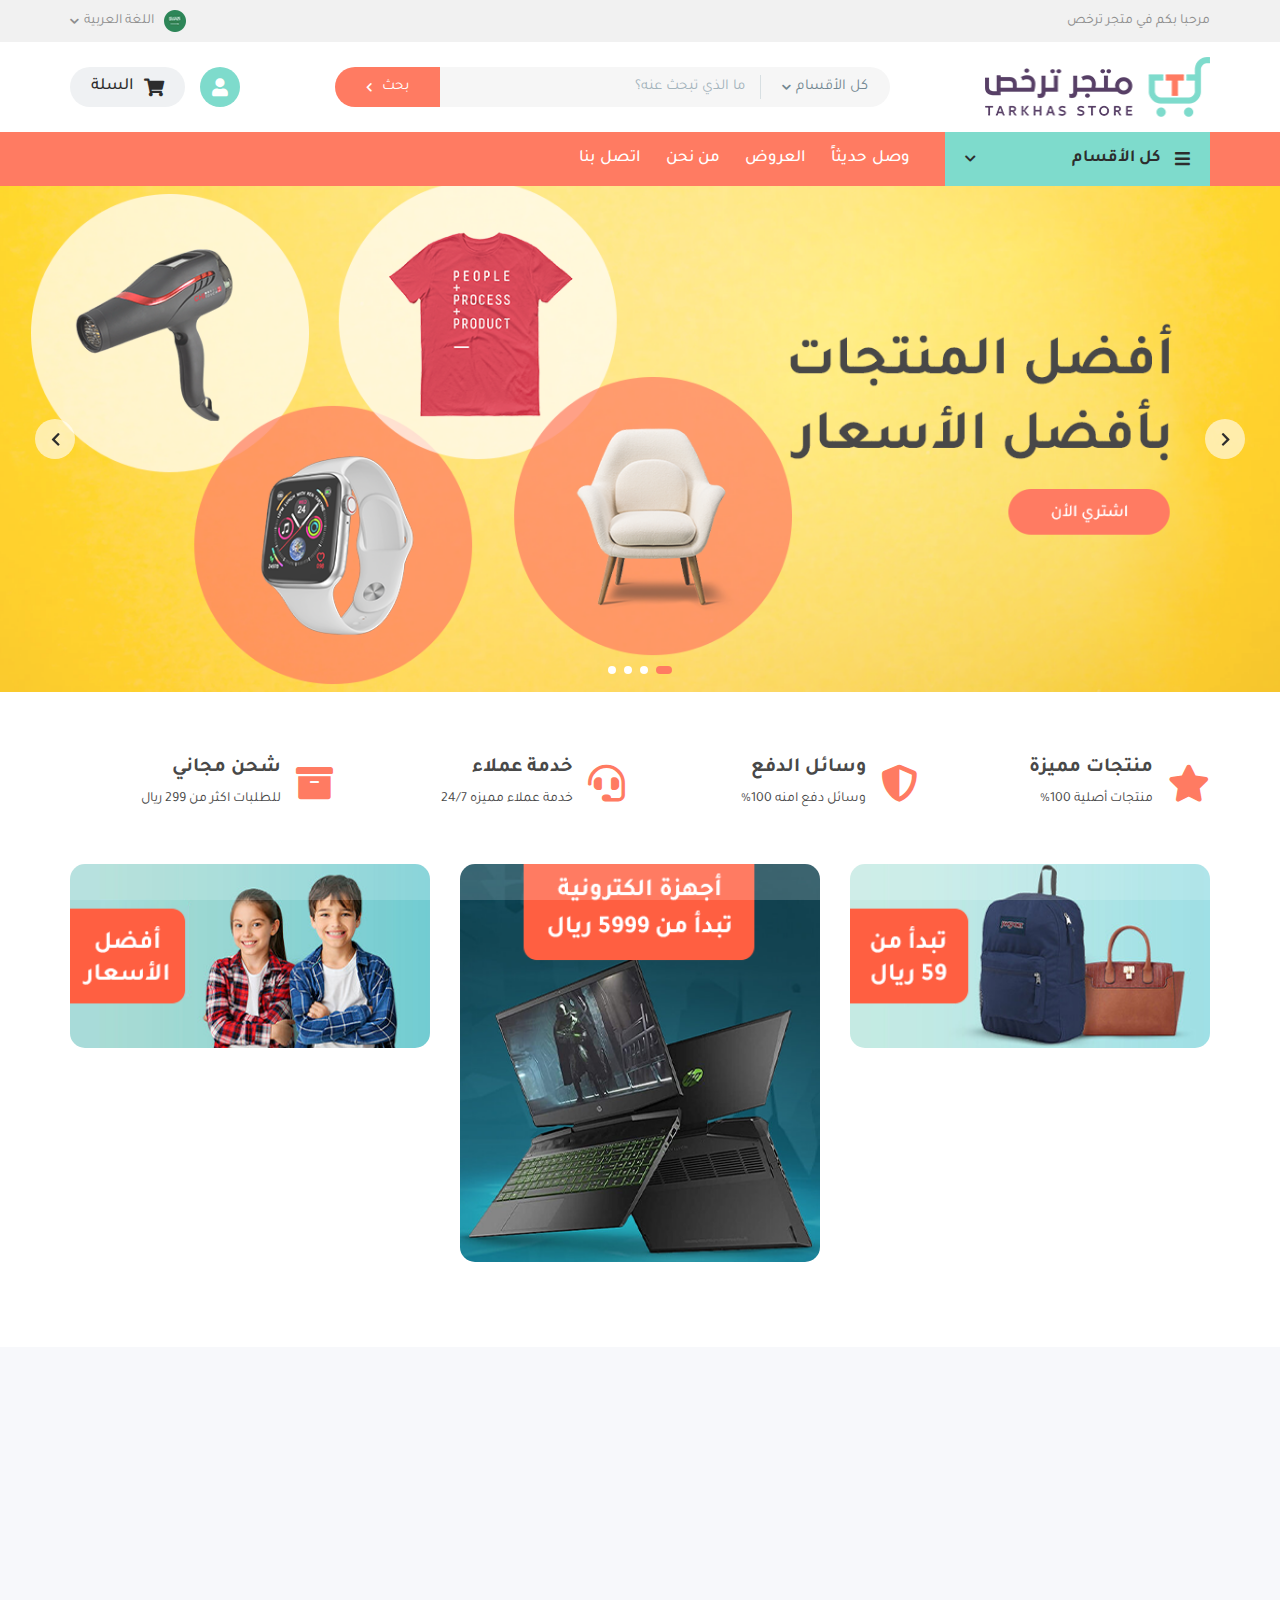
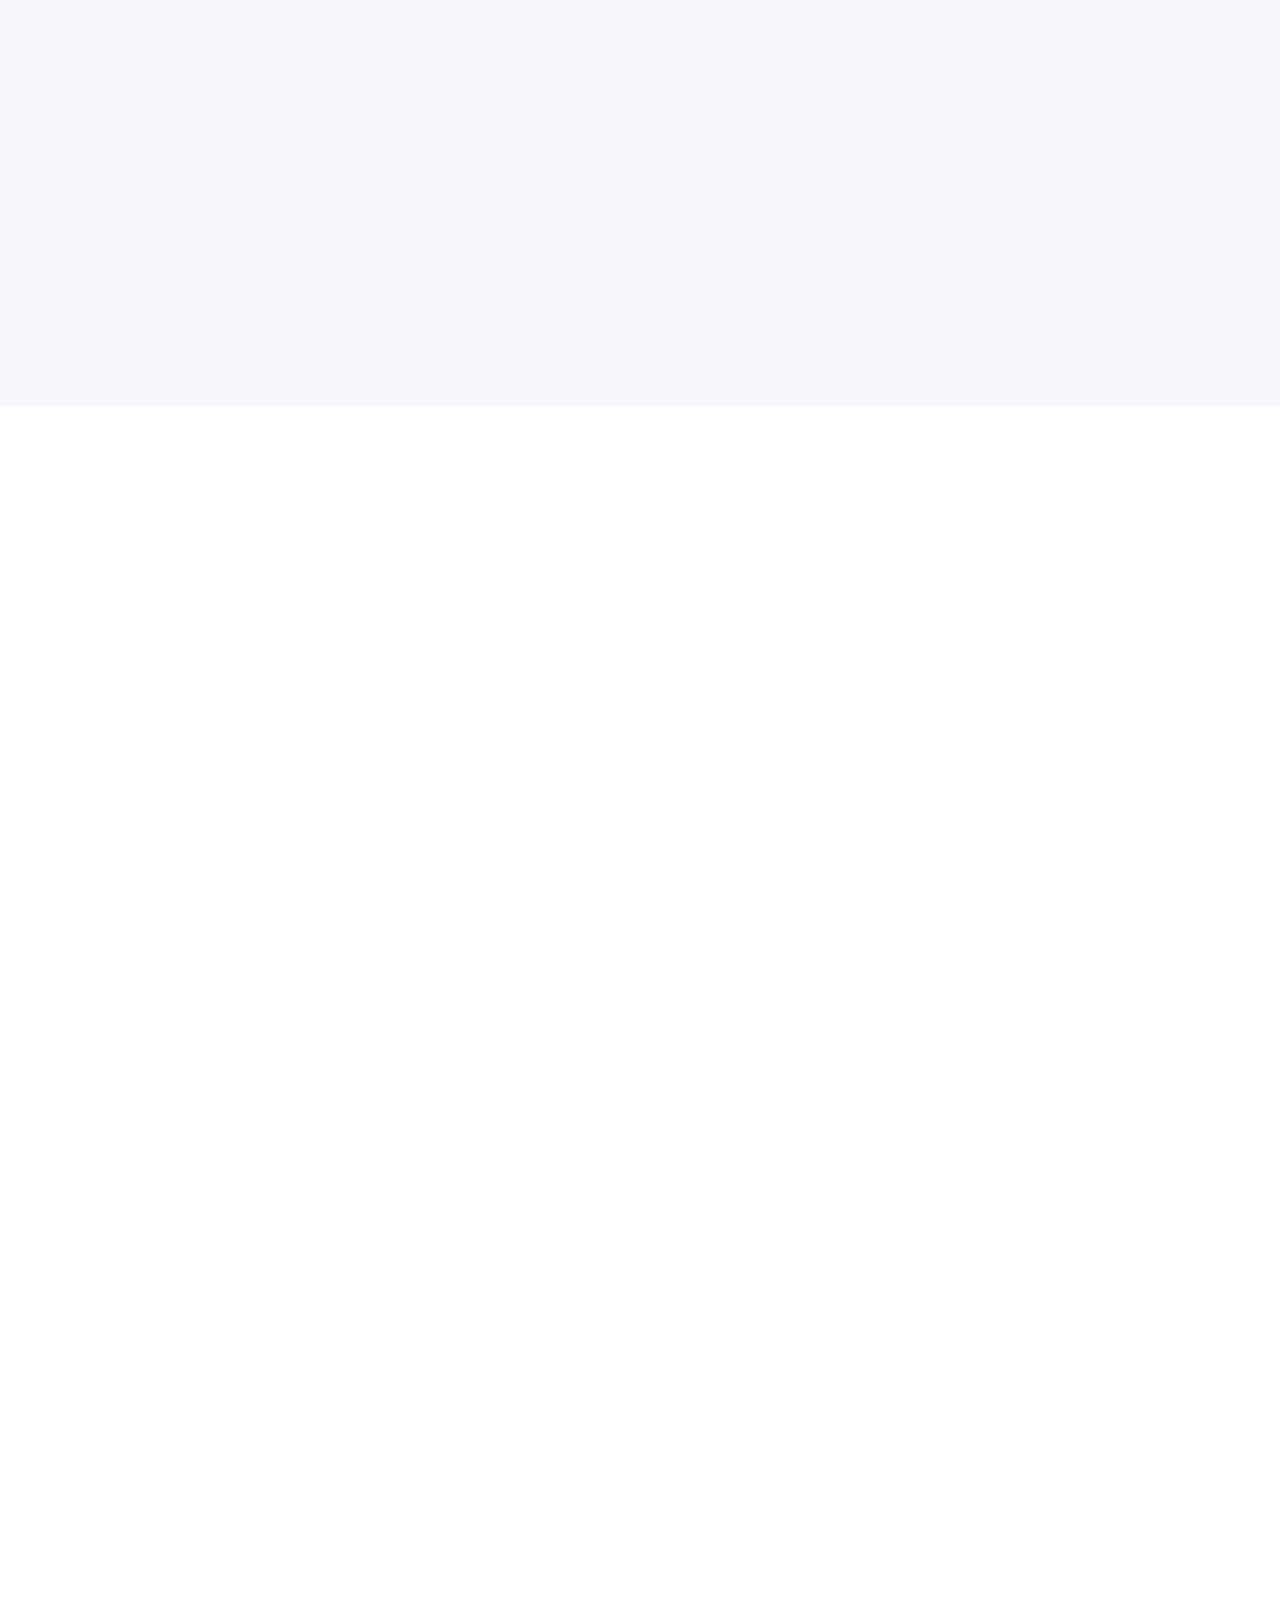
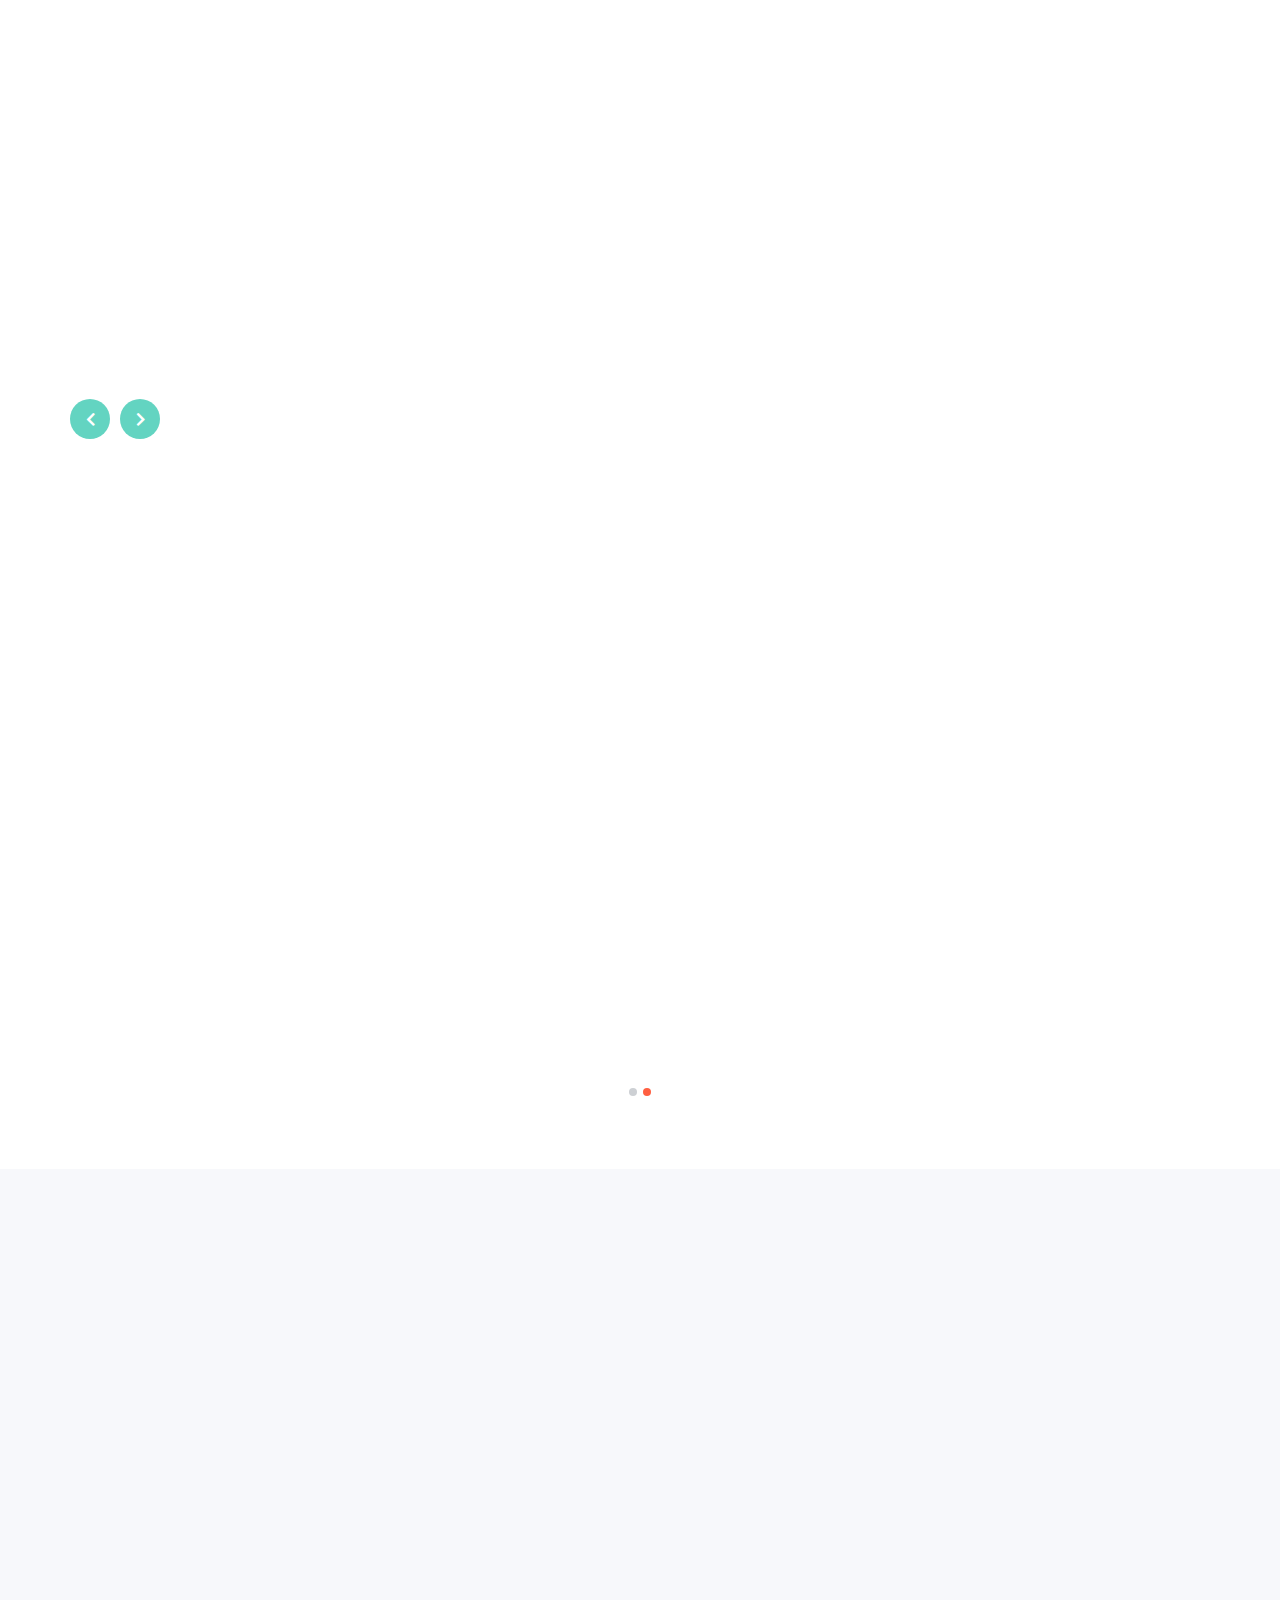
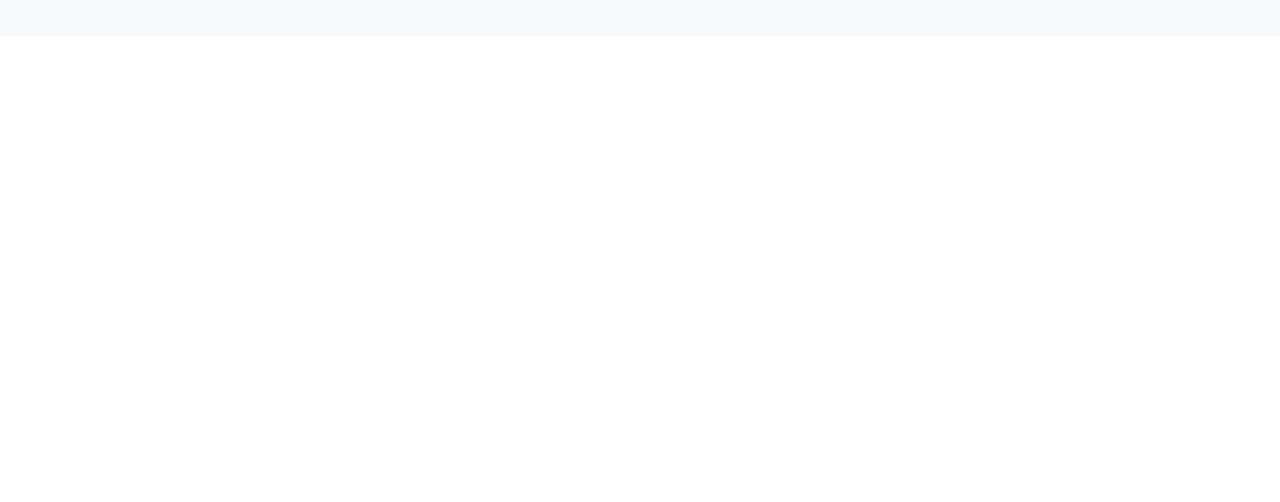
==== commit 837b5e0f: "Make hard big slider" ====
--- a/index.html
+++ b/index.html
@@ -749,202 +749,395 @@
     <!--------------------------------------- Bestseller Start ---------------------------------->
     <div class="bestseller design">
         <div class="container">
-            <h2 class="sections-title wow animate__fadeInDown" data-wow-duration="0.7s">الأكثر مبيعاً <a href="#!" class="more">عرض المزيد</a></h2>
-            <!-- <div class="row"> -->
-            <div class="items-box">
-                <div class="items-col">
-                    <div class="sub-item big-item wow animate__fadeInDown" data-wow-duration="0.7s">
-                        <div class="item-img-box">
-                            <a href="#!"><img class="item-img" src="images/bestseller/1.png"></a>
-                            <div class="white-box">
-                                <button class="item-search"><i class="fa fa-search"></i></button>
-                            </div>
-                            <span class="new">جديد</span>
-                        </div>
-                        <div class="item-content">
-                            <a href="#!" class="item-name">غسالة أتوماتيك 8 كيلو</a>
-                            <ul class="stars-list list-unstyled">
-                                <li class="star-li"><i class="fa fa-star"></i></li>
-                                <li class="star-li"><i class="fa fa-star"></i></li>
-                                <li class="star-li"><i class="fa fa-star"></i></li>
-                                <li class="star-li"><i class="fa fa-star"></i></li>
-                                <li class="star-li"><i class="fa fa-star"></i></li>
-                            </ul>
-                            <div class="price-box">
-                                <span class="last-price">4000 ريال</span>
-                                <span class="first-price">3500 ريال</span>
-                            </div>
-                            <div class="item-tools">
-                                <a href="#!" class="add-to-cart">أضف للسلة</a>
-                                <a href="#!" class="love"><i class="far fa-heart"></i></a>
-                            </div>
-                        </div>
-                    </div>
-                </div>
-                <div class="items-col">
-                    <div class="sub-item horiz-item wow animate__fadeInDown" data-wow-duration="0.7s">
-                        <div class="item-img-box">
-                            <a href="#!"><img class="item-img" src="images/bestseller/2.png"></a>
-                            <div class="white-box">
-                                <button class="item-search"><i class="fa fa-search"></i></button>
-                            </div>
-                            <span class="offer">خصم %20</span>
-                        </div>
-                        <div class="item-content">
-                            <a href="#!" class="item-name">غسالة أتوماتيك 8 كيلو</a>
-                            <ul class="stars-list list-unstyled">
-                                <li class="star-li"><i class="fa fa-star"></i></li>
-                                <li class="star-li"><i class="fa fa-star"></i></li>
-                                <li class="star-li"><i class="fa fa-star"></i></li>
-                                <li class="star-li"><i class="fa fa-star"></i></li>
-                                <li class="star-li"><i class="fa fa-star"></i></li>
-                            </ul>
-                            <div class="price-box">
-                                <span class="last-price">4000 ريال</span>
-                                <span class="first-price">3500 ريال</span>
-                            </div>
-                            <div class="item-tools">
-                                <a href="#!" class="add-to-cart">أضف للسلة</a>
-                                <a href="#!" class="love"><i class="far fa-heart"></i></a>
-                            </div>
-                        </div>
-                    </div>
-                    <div class="sub-item horiz-item wow animate__fadeInDown" data-wow-duration="0.7s">
-                        <div class="item-img-box">
-                            <a href="#!"><img class="item-img" src="images/bestseller/3.png"></a>
-                            <div class="white-box">
-                                <button class="item-search"><i class="fa fa-search"></i></button>
-                            </div>
-                        </div>
-                        <div class="item-content">
-                            <a href="#!" class="item-name">غسالة أتوماتيك 8 كيلو</a>
-                            <ul class="stars-list list-unstyled">
-                                <li class="star-li"><i class="fa fa-star"></i></li>
-                                <li class="star-li"><i class="fa fa-star"></i></li>
-                                <li class="star-li"><i class="fa fa-star"></i></li>
-                                <li class="star-li"><i class="fa fa-star"></i></li>
-                                <li class="star-li"><i class="fa fa-star"></i></li>
-                            </ul>
-                            <div class="price-box">
-                                <span class="last-price">4000 ريال</span>
-                                <span class="first-price">3500 ريال</span>
-                            </div>
-                            <div class="item-tools">
-                                <a href="#!" class="add-to-cart">أضف للسلة</a>
-                                <a href="#!" class="love"><i class="far fa-heart"></i></a>
-                            </div>
-                        </div>
-                    </div>
-                    <div class="sub-item horiz-item wow animate__fadeInDown" data-wow-duration="0.7s">
-                        <div class="item-img-box">
-                            <a href="#!"><img class="item-img" src="images/bestseller/4.png"></a>
-                            <div class="white-box">
-                                <button class="item-search"><i class="fa fa-search"></i></button>
-                            </div>
-                        </div>
-                        <div class="item-content">
-                            <a href="#!" class="item-name">غسالة أتوماتيك 8 كيلو</a>
-                            <ul class="stars-list list-unstyled">
-                                <li class="star-li"><i class="fa fa-star"></i></li>
-                                <li class="star-li"><i class="fa fa-star"></i></li>
-                                <li class="star-li"><i class="fa fa-star"></i></li>
-                                <li class="star-li"><i class="fa fa-star"></i></li>
-                                <li class="star-li"><i class="fa fa-star"></i></li>
-                            </ul>
-                            <div class="price-box">
-                                <span class="last-price">4000 ريال</span>
-                                <span class="first-price">3500 ريال</span>
-                            </div>
-                            <div class="item-tools">
-                                <a href="#!" class="add-to-cart">أضف للسلة</a>
-                                <a href="#!" class="love"><i class="far fa-heart"></i></a>
-                            </div>
-                        </div>
-                    </div>
-                </div>
-                <div class="items-col">
-                    <div class="sub-item horiz-item wow animate__fadeInDown" data-wow-duration="0.7s">
-                        <div class="item-img-box">
-                            <a href="#!"><img class="item-img" src="images/bestseller/5.png"></a>
-                            <div class="white-box">
-                                <button class="item-search"><i class="fa fa-search"></i></button>
-                            </div>
-                        </div>
-                        <div class="item-content">
-                            <a href="#!" class="item-name">غسالة أتوماتيك 8 كيلو</a>
-                            <ul class="stars-list list-unstyled">
-                                <li class="star-li"><i class="fa fa-star"></i></li>
-                                <li class="star-li"><i class="fa fa-star"></i></li>
-                                <li class="star-li"><i class="fa fa-star"></i></li>
-                                <li class="star-li"><i class="fa fa-star"></i></li>
-                                <li class="star-li"><i class="fa fa-star"></i></li>
-                            </ul>
-                            <div class="price-box">
-                                <span class="last-price">4000 ريال</span>
-                                <span class="first-price">3500 ريال</span>
-                            </div>
-                            <div class="item-tools">
-                                <a href="#!" class="add-to-cart">أضف للسلة</a>
-                                <a href="#!" class="love"><i class="far fa-heart"></i></a>
-                            </div>
-                        </div>
-                    </div>
-                    <div class="sub-item horiz-item wow animate__fadeInDown" data-wow-duration="0.7s">
-                        <div class="item-img-box">
-                            <a href="#!"><img class="item-img" src="images/bestseller/6.png"></a>
-                            <div class="white-box">
-                                <button class="item-search"><i class="fa fa-search"></i></button>
-                            </div>
-                            <span class="offer">خصم %20</span>
-                        </div>
-                        <div class="item-content">
-                            <a href="#!" class="item-name">غسالة أتوماتيك 8 كيلو</a>
-                            <ul class="stars-list list-unstyled">
-                                <li class="star-li"><i class="fa fa-star"></i></li>
-                                <li class="star-li"><i class="fa fa-star"></i></li>
-                                <li class="star-li"><i class="fa fa-star"></i></li>
-                                <li class="star-li"><i class="fa fa-star"></i></li>
-                                <li class="star-li"><i class="fa fa-star"></i></li>
-                            </ul>
-                            <div class="price-box">
-                                <span class="last-price">4000 ريال</span>
-                                <span class="first-price">3500 ريال</span>
-                            </div>
-                            <div class="item-tools">
-                                <a href="#!" class="add-to-cart">أضف للسلة</a>
-                                <a href="#!" class="love"><i class="far fa-heart"></i></a>
-                            </div>
-                        </div>
-                    </div>
-                    <div class="sub-item horiz-item wow animate__fadeInDown" data-wow-duration="0.7s">
-                        <div class="item-img-box">
-                            <a href="#!"><img class="item-img" src="images/bestseller/7.png"></a>
-                            <div class="white-box">
-                                <button class="item-search"><i class="fa fa-search"></i></button>
-                            </div>
-                        </div>
-                        <div class="item-content">
-                            <a href="#!" class="item-name">غسالة أتوماتيك 8 كيلو</a>
-                            <ul class="stars-list list-unstyled">
-                                <li class="star-li"><i class="fa fa-star"></i></li>
-                                <li class="star-li"><i class="fa fa-star"></i></li>
-                                <li class="star-li"><i class="fa fa-star"></i></li>
-                                <li class="star-li"><i class="fa fa-star"></i></li>
-                                <li class="star-li"><i class="fa fa-star"></i></li>
-                            </ul>
-                            <div class="price-box">
-                                <span class="last-price">4000 ريال</span>
-                                <span class="first-price">3500 ريال</span>
-                            </div>
-                            <div class="item-tools">
-                                <a href="#!" class="add-to-cart">أضف للسلة</a>
-                                <a href="#!" class="love"><i class="far fa-heart"></i></a>
-                            </div>
-                        </div>
-                    </div>
-                </div>
-            </div>
-            <!-- </div> -->
+            <h2 class="sections-title wow animate__fadeInDown" data-wow-duration="0.7s">الأكثر مبيعاً</h2>
+            <div class="make-slider">
+                <div class="items-box">
+                    <div class="items-col">
+                        <div class="sub-item big-item wow animate__fadeInDown" data-wow-duration="0.7s">
+                            <div class="item-img-box">
+                                <a href="#!"><img class="item-img" src="images/bestseller/1.png"></a>
+                                <div class="white-box">
+                                    <button class="item-search"><i class="fa fa-search"></i></button>
+                                </div>
+                                <span class="new">جديد</span>
+                            </div>
+                            <div class="item-content">
+                                <a href="#!" class="item-name">غسالة أتوماتيك 8 كيلو</a>
+                                <ul class="stars-list list-unstyled">
+                                    <li class="star-li"><i class="fa fa-star"></i></li>
+                                    <li class="star-li"><i class="fa fa-star"></i></li>
+                                    <li class="star-li"><i class="fa fa-star"></i></li>
+                                    <li class="star-li"><i class="fa fa-star"></i></li>
+                                    <li class="star-li"><i class="fa fa-star"></i></li>
+                                </ul>
+                                <div class="price-box">
+                                    <span class="last-price">4000 ريال</span>
+                                    <span class="first-price">3500 ريال</span>
+                                </div>
+                                <div class="item-tools">
+                                    <a href="#!" class="add-to-cart">أضف للسلة</a>
+                                    <a href="#!" class="love"><i class="far fa-heart"></i></a>
+                                </div>
+                            </div>
+                        </div>
+                    </div>
+                    <div class="items-col">
+                        <div class="sub-item horiz-item wow animate__fadeInDown" data-wow-duration="0.7s">
+                            <div class="item-img-box">
+                                <a href="#!"><img class="item-img" src="images/bestseller/2.png"></a>
+                                <div class="white-box">
+                                    <button class="item-search"><i class="fa fa-search"></i></button>
+                                </div>
+                                <span class="offer">خصم %20</span>
+                            </div>
+                            <div class="item-content">
+                                <a href="#!" class="item-name">غسالة أتوماتيك 8 كيلو</a>
+                                <ul class="stars-list list-unstyled">
+                                    <li class="star-li"><i class="fa fa-star"></i></li>
+                                    <li class="star-li"><i class="fa fa-star"></i></li>
+                                    <li class="star-li"><i class="fa fa-star"></i></li>
+                                    <li class="star-li"><i class="fa fa-star"></i></li>
+                                    <li class="star-li"><i class="fa fa-star"></i></li>
+                                </ul>
+                                <div class="price-box">
+                                    <span class="last-price">4000 ريال</span>
+                                    <span class="first-price">3500 ريال</span>
+                                </div>
+                                <div class="item-tools">
+                                    <a href="#!" class="add-to-cart">أضف للسلة</a>
+                                    <a href="#!" class="love"><i class="far fa-heart"></i></a>
+                                </div>
+                            </div>
+                        </div>
+                        <div class="sub-item horiz-item wow animate__fadeInDown" data-wow-duration="0.7s">
+                            <div class="item-img-box">
+                                <a href="#!"><img class="item-img" src="images/bestseller/3.png"></a>
+                                <div class="white-box">
+                                    <button class="item-search"><i class="fa fa-search"></i></button>
+                                </div>
+                            </div>
+                            <div class="item-content">
+                                <a href="#!" class="item-name">غسالة أتوماتيك 8 كيلو</a>
+                                <ul class="stars-list list-unstyled">
+                                    <li class="star-li"><i class="fa fa-star"></i></li>
+                                    <li class="star-li"><i class="fa fa-star"></i></li>
+                                    <li class="star-li"><i class="fa fa-star"></i></li>
+                                    <li class="star-li"><i class="fa fa-star"></i></li>
+                                    <li class="star-li"><i class="fa fa-star"></i></li>
+                                </ul>
+                                <div class="price-box">
+                                    <span class="last-price">4000 ريال</span>
+                                    <span class="first-price">3500 ريال</span>
+                                </div>
+                                <div class="item-tools">
+                                    <a href="#!" class="add-to-cart">أضف للسلة</a>
+                                    <a href="#!" class="love"><i class="far fa-heart"></i></a>
+                                </div>
+                            </div>
+                        </div>
+                        <div class="sub-item horiz-item wow animate__fadeInDown" data-wow-duration="0.7s">
+                            <div class="item-img-box">
+                                <a href="#!"><img class="item-img" src="images/bestseller/4.png"></a>
+                                <div class="white-box">
+                                    <button class="item-search"><i class="fa fa-search"></i></button>
+                                </div>
+                            </div>
+                            <div class="item-content">
+                                <a href="#!" class="item-name">غسالة أتوماتيك 8 كيلو</a>
+                                <ul class="stars-list list-unstyled">
+                                    <li class="star-li"><i class="fa fa-star"></i></li>
+                                    <li class="star-li"><i class="fa fa-star"></i></li>
+                                    <li class="star-li"><i class="fa fa-star"></i></li>
+                                    <li class="star-li"><i class="fa fa-star"></i></li>
+                                    <li class="star-li"><i class="fa fa-star"></i></li>
+                                </ul>
+                                <div class="price-box">
+                                    <span class="last-price">4000 ريال</span>
+                                    <span class="first-price">3500 ريال</span>
+                                </div>
+                                <div class="item-tools">
+                                    <a href="#!" class="add-to-cart">أضف للسلة</a>
+                                    <a href="#!" class="love"><i class="far fa-heart"></i></a>
+                                </div>
+                            </div>
+                        </div>
+                    </div>
+                    <div class="items-col">
+                        <div class="sub-item horiz-item wow animate__fadeInDown" data-wow-duration="0.7s">
+                            <div class="item-img-box">
+                                <a href="#!"><img class="item-img" src="images/bestseller/5.png"></a>
+                                <div class="white-box">
+                                    <button class="item-search"><i class="fa fa-search"></i></button>
+                                </div>
+                            </div>
+                            <div class="item-content">
+                                <a href="#!" class="item-name">غسالة أتوماتيك 8 كيلو</a>
+                                <ul class="stars-list list-unstyled">
+                                    <li class="star-li"><i class="fa fa-star"></i></li>
+                                    <li class="star-li"><i class="fa fa-star"></i></li>
+                                    <li class="star-li"><i class="fa fa-star"></i></li>
+                                    <li class="star-li"><i class="fa fa-star"></i></li>
+                                    <li class="star-li"><i class="fa fa-star"></i></li>
+                                </ul>
+                                <div class="price-box">
+                                    <span class="last-price">4000 ريال</span>
+                                    <span class="first-price">3500 ريال</span>
+                                </div>
+                                <div class="item-tools">
+                                    <a href="#!" class="add-to-cart">أضف للسلة</a>
+                                    <a href="#!" class="love"><i class="far fa-heart"></i></a>
+                                </div>
+                            </div>
+                        </div>
+                        <div class="sub-item horiz-item wow animate__fadeInDown" data-wow-duration="0.7s">
+                            <div class="item-img-box">
+                                <a href="#!"><img class="item-img" src="images/bestseller/6.png"></a>
+                                <div class="white-box">
+                                    <button class="item-search"><i class="fa fa-search"></i></button>
+                                </div>
+                                <span class="offer">خصم %20</span>
+                            </div>
+                            <div class="item-content">
+                                <a href="#!" class="item-name">غسالة أتوماتيك 8 كيلو</a>
+                                <ul class="stars-list list-unstyled">
+                                    <li class="star-li"><i class="fa fa-star"></i></li>
+                                    <li class="star-li"><i class="fa fa-star"></i></li>
+                                    <li class="star-li"><i class="fa fa-star"></i></li>
+                                    <li class="star-li"><i class="fa fa-star"></i></li>
+                                    <li class="star-li"><i class="fa fa-star"></i></li>
+                                </ul>
+                                <div class="price-box">
+                                    <span class="last-price">4000 ريال</span>
+                                    <span class="first-price">3500 ريال</span>
+                                </div>
+                                <div class="item-tools">
+                                    <a href="#!" class="add-to-cart">أضف للسلة</a>
+                                    <a href="#!" class="love"><i class="far fa-heart"></i></a>
+                                </div>
+                            </div>
+                        </div>
+                        <div class="sub-item horiz-item wow animate__fadeInDown" data-wow-duration="0.7s">
+                            <div class="item-img-box">
+                                <a href="#!"><img class="item-img" src="images/bestseller/7.png"></a>
+                                <div class="white-box">
+                                    <button class="item-search"><i class="fa fa-search"></i></button>
+                                </div>
+                            </div>
+                            <div class="item-content">
+                                <a href="#!" class="item-name">غسالة أتوماتيك 8 كيلو</a>
+                                <ul class="stars-list list-unstyled">
+                                    <li class="star-li"><i class="fa fa-star"></i></li>
+                                    <li class="star-li"><i class="fa fa-star"></i></li>
+                                    <li class="star-li"><i class="fa fa-star"></i></li>
+                                    <li class="star-li"><i class="fa fa-star"></i></li>
+                                    <li class="star-li"><i class="fa fa-star"></i></li>
+                                </ul>
+                                <div class="price-box">
+                                    <span class="last-price">4000 ريال</span>
+                                    <span class="first-price">3500 ريال</span>
+                                </div>
+                                <div class="item-tools">
+                                    <a href="#!" class="add-to-cart">أضف للسلة</a>
+                                    <a href="#!" class="love"><i class="far fa-heart"></i></a>
+                                </div>
+                            </div>
+                        </div>
+                    </div>
+                </div>
+                <div class="items-box">
+                    <div class="items-col">
+                        <div class="sub-item big-item wow animate__fadeInDown" data-wow-duration="0.7s">
+                            <div class="item-img-box">
+                                <a href="#!"><img class="item-img" src="images/bestseller/1.png"></a>
+                                <div class="white-box">
+                                    <button class="item-search"><i class="fa fa-search"></i></button>
+                                </div>
+                                <span class="new">جديد</span>
+                            </div>
+                            <div class="item-content">
+                                <a href="#!" class="item-name">غسالة أتوماتيك 8 كيلو</a>
+                                <ul class="stars-list list-unstyled">
+                                    <li class="star-li"><i class="fa fa-star"></i></li>
+                                    <li class="star-li"><i class="fa fa-star"></i></li>
+                                    <li class="star-li"><i class="fa fa-star"></i></li>
+                                    <li class="star-li"><i class="fa fa-star"></i></li>
+                                    <li class="star-li"><i class="fa fa-star"></i></li>
+                                </ul>
+                                <div class="price-box">
+                                    <span class="last-price">4000 ريال</span>
+                                    <span class="first-price">3500 ريال</span>
+                                </div>
+                                <div class="item-tools">
+                                    <a href="#!" class="add-to-cart">أضف للسلة</a>
+                                    <a href="#!" class="love"><i class="far fa-heart"></i></a>
+                                </div>
+                            </div>
+                        </div>
+                    </div>
+                    <div class="items-col">
+                        <div class="sub-item horiz-item wow animate__fadeInDown" data-wow-duration="0.7s">
+                            <div class="item-img-box">
+                                <a href="#!"><img class="item-img" src="images/bestseller/2.png"></a>
+                                <div class="white-box">
+                                    <button class="item-search"><i class="fa fa-search"></i></button>
+                                </div>
+                                <span class="offer">خصم %20</span>
+                            </div>
+                            <div class="item-content">
+                                <a href="#!" class="item-name">غسالة أتوماتيك 8 كيلو</a>
+                                <ul class="stars-list list-unstyled">
+                                    <li class="star-li"><i class="fa fa-star"></i></li>
+                                    <li class="star-li"><i class="fa fa-star"></i></li>
+                                    <li class="star-li"><i class="fa fa-star"></i></li>
+                                    <li class="star-li"><i class="fa fa-star"></i></li>
+                                    <li class="star-li"><i class="fa fa-star"></i></li>
+                                </ul>
+                                <div class="price-box">
+                                    <span class="last-price">4000 ريال</span>
+                                    <span class="first-price">3500 ريال</span>
+                                </div>
+                                <div class="item-tools">
+                                    <a href="#!" class="add-to-cart">أضف للسلة</a>
+                                    <a href="#!" class="love"><i class="far fa-heart"></i></a>
+                                </div>
+                            </div>
+                        </div>
+                        <div class="sub-item horiz-item wow animate__fadeInDown" data-wow-duration="0.7s">
+                            <div class="item-img-box">
+                                <a href="#!"><img class="item-img" src="images/bestseller/3.png"></a>
+                                <div class="white-box">
+                                    <button class="item-search"><i class="fa fa-search"></i></button>
+                                </div>
+                            </div>
+                            <div class="item-content">
+                                <a href="#!" class="item-name">غسالة أتوماتيك 8 كيلو</a>
+                                <ul class="stars-list list-unstyled">
+                                    <li class="star-li"><i class="fa fa-star"></i></li>
+                                    <li class="star-li"><i class="fa fa-star"></i></li>
+                                    <li class="star-li"><i class="fa fa-star"></i></li>
+                                    <li class="star-li"><i class="fa fa-star"></i></li>
+                                    <li class="star-li"><i class="fa fa-star"></i></li>
+                                </ul>
+                                <div class="price-box">
+                                    <span class="last-price">4000 ريال</span>
+                                    <span class="first-price">3500 ريال</span>
+                                </div>
+                                <div class="item-tools">
+                                    <a href="#!" class="add-to-cart">أضف للسلة</a>
+                                    <a href="#!" class="love"><i class="far fa-heart"></i></a>
+                                </div>
+                            </div>
+                        </div>
+                        <div class="sub-item horiz-item wow animate__fadeInDown" data-wow-duration="0.7s">
+                            <div class="item-img-box">
+                                <a href="#!"><img class="item-img" src="images/bestseller/4.png"></a>
+                                <div class="white-box">
+                                    <button class="item-search"><i class="fa fa-search"></i></button>
+                                </div>
+                            </div>
+                            <div class="item-content">
+                                <a href="#!" class="item-name">غسالة أتوماتيك 8 كيلو</a>
+                                <ul class="stars-list list-unstyled">
+                                    <li class="star-li"><i class="fa fa-star"></i></li>
+                                    <li class="star-li"><i class="fa fa-star"></i></li>
+                                    <li class="star-li"><i class="fa fa-star"></i></li>
+                                    <li class="star-li"><i class="fa fa-star"></i></li>
+                                    <li class="star-li"><i class="fa fa-star"></i></li>
+                                </ul>
+                                <div class="price-box">
+                                    <span class="last-price">4000 ريال</span>
+                                    <span class="first-price">3500 ريال</span>
+                                </div>
+                                <div class="item-tools">
+                                    <a href="#!" class="add-to-cart">أضف للسلة</a>
+                                    <a href="#!" class="love"><i class="far fa-heart"></i></a>
+                                </div>
+                            </div>
+                        </div>
+                    </div>
+                    <div class="items-col">
+                        <div class="sub-item horiz-item wow animate__fadeInDown" data-wow-duration="0.7s">
+                            <div class="item-img-box">
+                                <a href="#!"><img class="item-img" src="images/bestseller/5.png"></a>
+                                <div class="white-box">
+                                    <button class="item-search"><i class="fa fa-search"></i></button>
+                                </div>
+                            </div>
+                            <div class="item-content">
+                                <a href="#!" class="item-name">غسالة أتوماتيك 8 كيلو</a>
+                                <ul class="stars-list list-unstyled">
+                                    <li class="star-li"><i class="fa fa-star"></i></li>
+                                    <li class="star-li"><i class="fa fa-star"></i></li>
+                                    <li class="star-li"><i class="fa fa-star"></i></li>
+                                    <li class="star-li"><i class="fa fa-star"></i></li>
+                                    <li class="star-li"><i class="fa fa-star"></i></li>
+                                </ul>
+                                <div class="price-box">
+                                    <span class="last-price">4000 ريال</span>
+                                    <span class="first-price">3500 ريال</span>
+                                </div>
+                                <div class="item-tools">
+                                    <a href="#!" class="add-to-cart">أضف للسلة</a>
+                                    <a href="#!" class="love"><i class="far fa-heart"></i></a>
+                                </div>
+                            </div>
+                        </div>
+                        <div class="sub-item horiz-item wow animate__fadeInDown" data-wow-duration="0.7s">
+                            <div class="item-img-box">
+                                <a href="#!"><img class="item-img" src="images/bestseller/6.png"></a>
+                                <div class="white-box">
+                                    <button class="item-search"><i class="fa fa-search"></i></button>
+                                </div>
+                                <span class="offer">خصم %20</span>
+                            </div>
+                            <div class="item-content">
+                                <a href="#!" class="item-name">غسالة أتوماتيك 8 كيلو</a>
+                                <ul class="stars-list list-unstyled">
+                                    <li class="star-li"><i class="fa fa-star"></i></li>
+                                    <li class="star-li"><i class="fa fa-star"></i></li>
+                                    <li class="star-li"><i class="fa fa-star"></i></li>
+                                    <li class="star-li"><i class="fa fa-star"></i></li>
+                                    <li class="star-li"><i class="fa fa-star"></i></li>
+                                </ul>
+                                <div class="price-box">
+                                    <span class="last-price">4000 ريال</span>
+                                    <span class="first-price">3500 ريال</span>
+                                </div>
+                                <div class="item-tools">
+                                    <a href="#!" class="add-to-cart">أضف للسلة</a>
+                                    <a href="#!" class="love"><i class="far fa-heart"></i></a>
+                                </div>
+                            </div>
+                        </div>
+                        <div class="sub-item horiz-item wow animate__fadeInDown" data-wow-duration="0.7s">
+                            <div class="item-img-box">
+                                <a href="#!"><img class="item-img" src="images/bestseller/7.png"></a>
+                                <div class="white-box">
+                                    <button class="item-search"><i class="fa fa-search"></i></button>
+                                </div>
+                            </div>
+                            <div class="item-content">
+                                <a href="#!" class="item-name">غسالة أتوماتيك 8 كيلو</a>
+                                <ul class="stars-list list-unstyled">
+                                    <li class="star-li"><i class="fa fa-star"></i></li>
+                                    <li class="star-li"><i class="fa fa-star"></i></li>
+                                    <li class="star-li"><i class="fa fa-star"></i></li>
+                                    <li class="star-li"><i class="fa fa-star"></i></li>
+                                    <li class="star-li"><i class="fa fa-star"></i></li>
+                                </ul>
+                                <div class="price-box">
+                                    <span class="last-price">4000 ريال</span>
+                                    <span class="first-price">3500 ريال</span>
+                                </div>
+                                <div class="item-tools">
+                                    <a href="#!" class="add-to-cart">أضف للسلة</a>
+                                    <a href="#!" class="love"><i class="far fa-heart"></i></a>
+                                </div>
+                            </div>
+                        </div>
+                    </div>
+                </div>
+            </div>
         </div>
     </div>
     <!---------------------------------------- Bestseller End ----------------------------------->
--- a/css/main.css
+++ b/css/main.css
@@ -1537,42 +1537,45 @@
             left: auto;
             right: 25px;
         }
-        /* .design .owl-carousel .owl-nav .owl-prev,
-        .design .owl-carousel .owl-nav .owl-next {
+        
+        .bestseller .owl-carousel .owl-nav {
+            display: block;
+        }
+        
+        .bestseller .owl-carousel .owl-nav .owl-prev,
+        .bestseller .owl-carousel .owl-nav .owl-next {
             margin: 0px;
             outline: none;
             border: none;
-            background-color: transparent;
-            color: #ccc;
-            width: 50px;
-            height: 50px;
+            background-color: var(--sub);
+            color: var(--white);
+            width: 40px;
+            height: 40px;
             display: flex;
             flex-direction: row;
             justify-content: center;
             align-items: center;
-            font-size: 24px;
-            border-radius: 0;
-            transition: all 0.4s ease-in-out;
-        }
-        
-        .design .owl-carousel .owl-nav .owl-prev:hover,
-        .design .owl-carousel .owl-nav .owl-next:hover {
-            color: var(--sub);
-        }
-        
-        .design .owl-carousel .owl-nav .owl-prev {
+            font-size: 15px;
+            border-radius: 50%;
+            transition: all 0.4s ease-in-out;
+        }
+        
+        .bestseller .owl-carousel .owl-nav .owl-prev:hover,
+        .bestseller .owl-carousel .owl-nav .owl-next:hover {
+            background-color: var(--main);
+        }
+        
+        .bestseller .owl-carousel .owl-nav .owl-prev {
             position: absolute;
-            top: 35%;
-            transform: translateY(-50%);
-            right: -50px;
-        }
-        
-        .design .owl-carousel .owl-nav .owl-next {
+            top: -100px;
+            left: 50px;
+        }
+        
+        .bestseller .owl-carousel .owl-nav .owl-next {
             position: absolute;
-            top: 35%;
-            transform: translateY(-50%);
-            left: -50px;
-        } */
+            top: -100px;
+            left: 0;
+        }
         
         .design .owl-carousel .owl-dots {
             display: flex;
@@ -1781,10 +1784,6 @@
             justify-content: center;
             align-items: center;
             padding-bottom: 20px;
-        }
-        
-        .payment {
-            /* margin-bottom: 10px; */
         }
         
         .copyrights {
@@ -2406,6 +2405,25 @@
             .bestseller {
                 padding: 50px 0 40px;
             }
+            .bestseller .owl-carousel .owl-nav .owl-prev,
+            .bestseller .owl-carousel .owl-nav .owl-next {
+                width: 35px;
+                height: 35px;
+                font-size: 15px;
+            }
+            .bestseller .owl-carousel .owl-nav .owl-prev {
+                position: absolute;
+                top: -60px;
+                left: 40px;
+            }
+            .bestseller .owl-carousel .owl-nav .owl-next {
+                position: absolute;
+                top: -60px;
+                left: 0;
+            }
+            .items-box {
+                display: none;
+            }
             .testimonails {
                 padding: 40px 0;
             }
